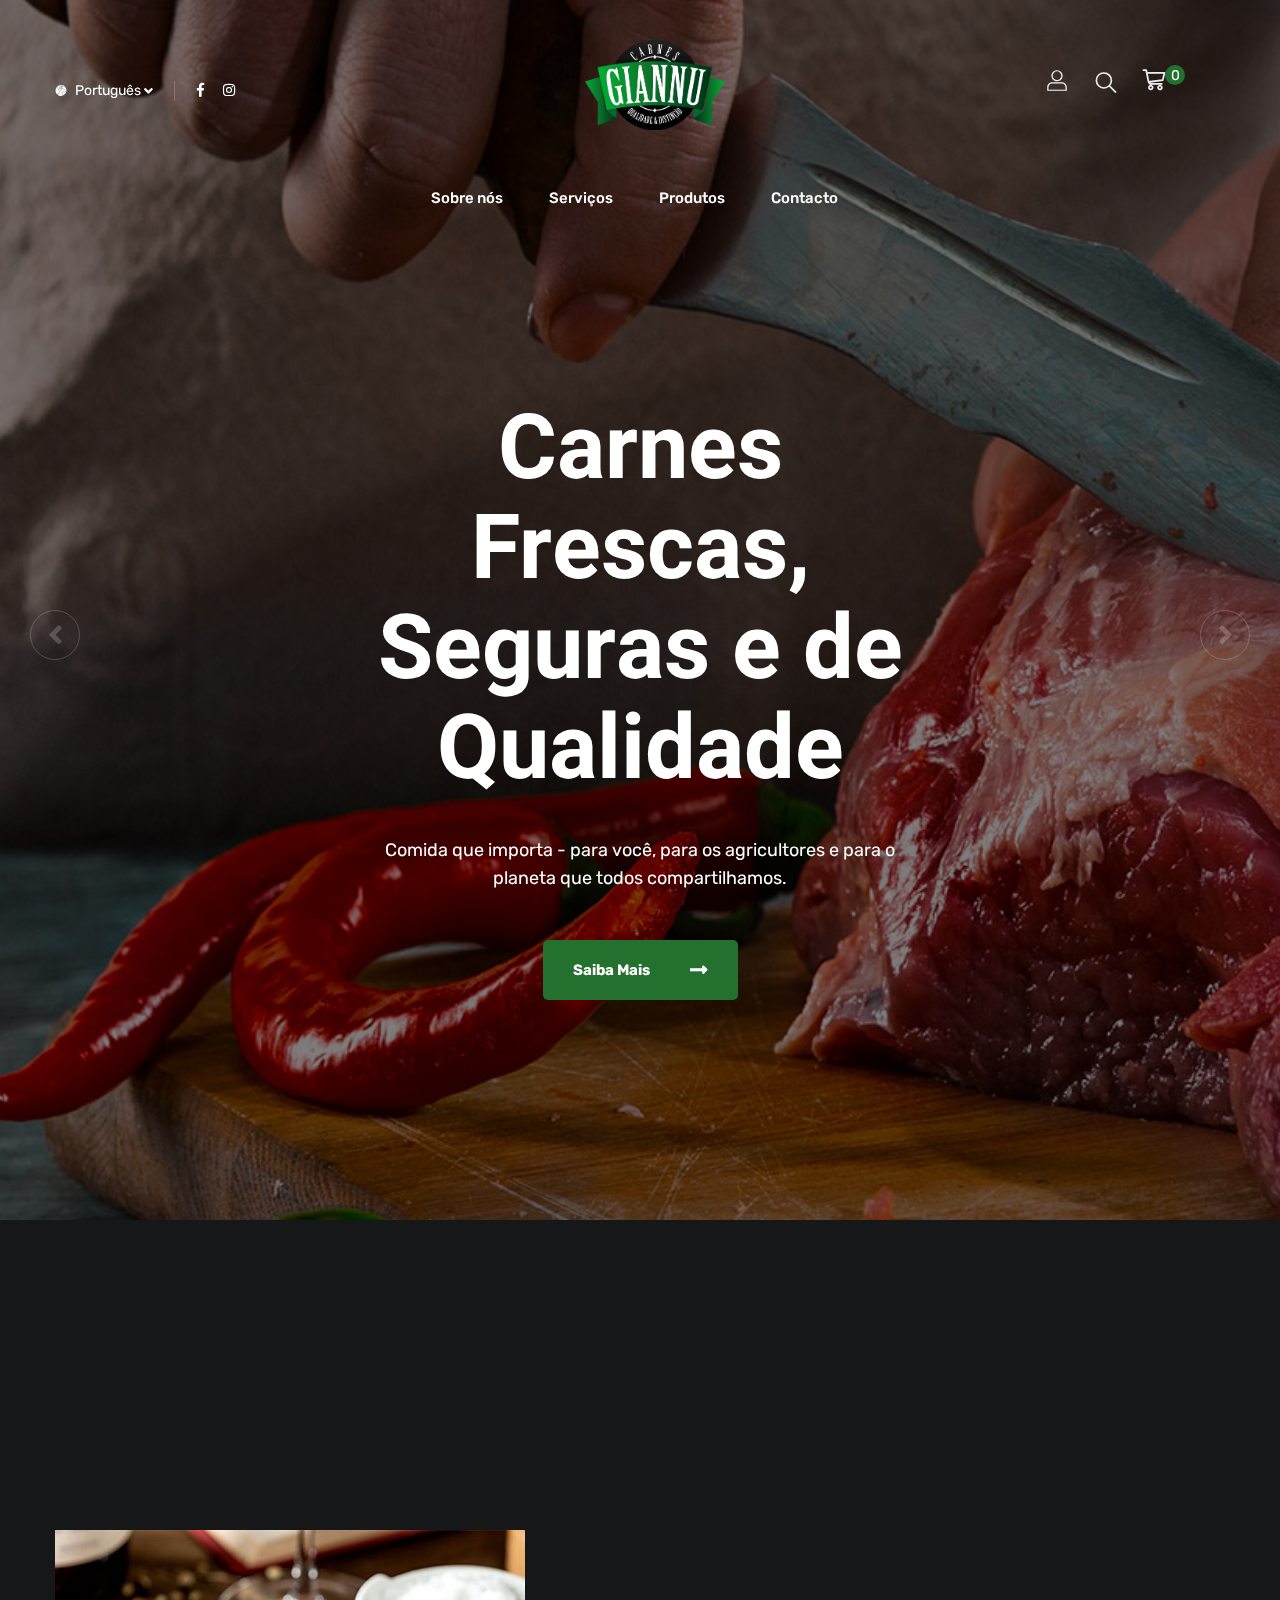
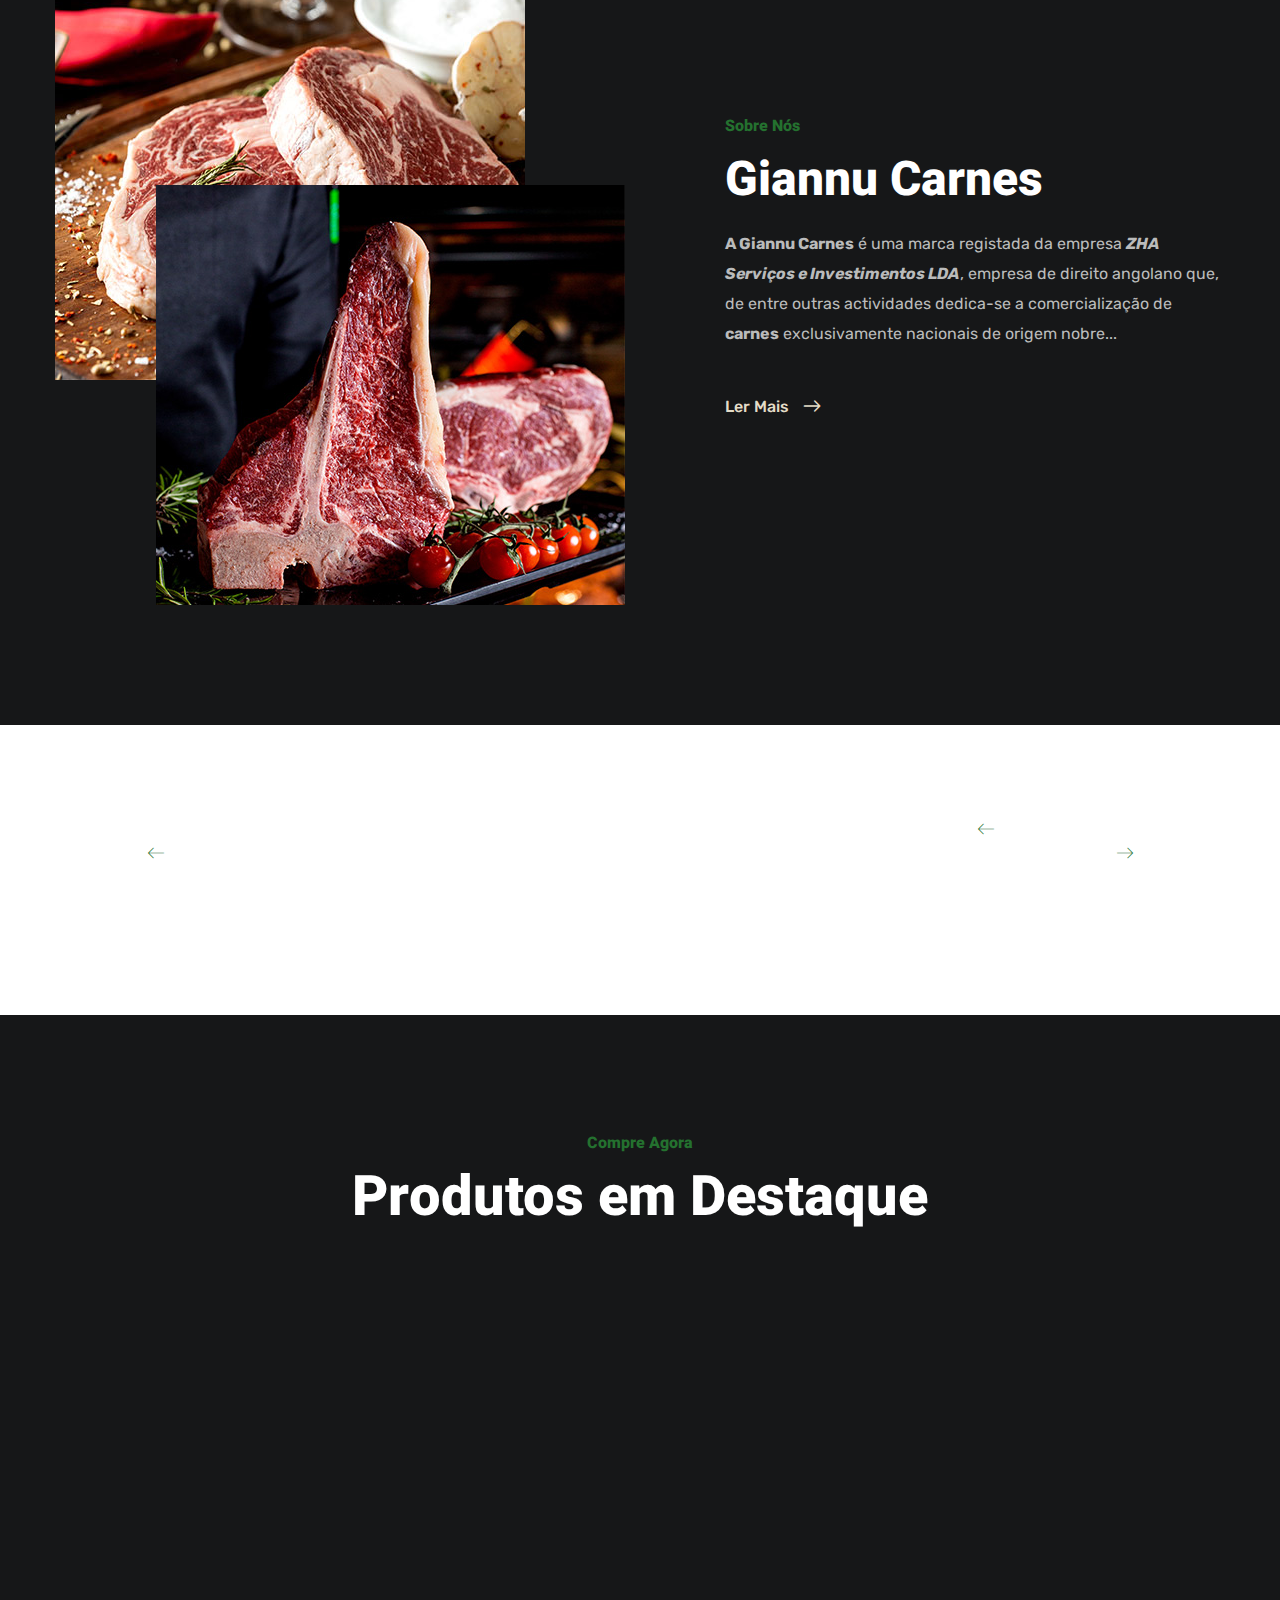
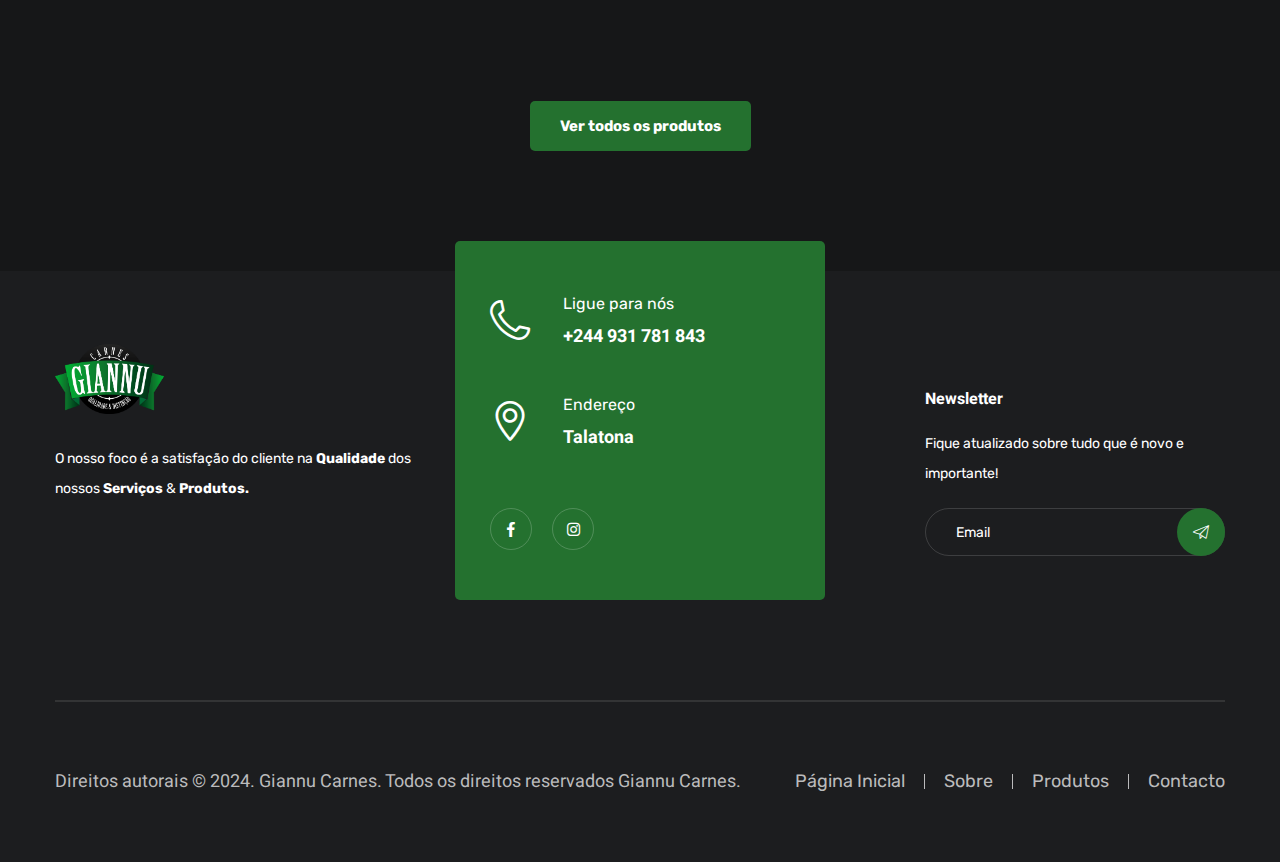
==== index.html @ e74388a2 "update" ====
<!DOCTYPE html>
<html lang="en">
  <head>
    <meta charset="utf-8" />
    <meta http-equiv="X-UA-Compatible" content="IE=edge" />
    <meta
      name="viewport"
      content="width=device-width, initial-scale=1.0, maximum-scale=1.0, user-scalable=0"
    />

    <title>Giannu Carnes - Melhor Carne de Angola</title>

    <!-- Fav Icon -->
    <link rel="icon" href="assets/images/favicon.ico" type="image/x-icon" />

    <!-- Google Fonts -->
    <link
      href="https://fonts.googleapis.com/css2?family=Heebo:wght@100;300;400;500;700;800;900&display=swap"
      rel="stylesheet"
    />
    <link
      href="https://fonts.googleapis.com/css2?family=Rubik:ital,wght@0,300;0,400;0,500;0,700;0,900;1,300;1,400;1,500;1,700;1,900&display=swap"
      rel="stylesheet"
    />

    <!-- Stylesheets -->
    <link href="assets/css/font-awesome-all.css" rel="stylesheet" />
    <link href="assets/css/flaticon.css" rel="stylesheet" />
    <link href="assets/css/owl.css" rel="stylesheet" />
    <link href="assets/css/bootstrap.css" rel="stylesheet" />
    <link href="assets/css/jquery.fancybox.min.css" rel="stylesheet" />
    <link href="assets/css/animate.css" rel="stylesheet" />
    <link href="assets/css/color.css" rel="stylesheet" />
    <link href="assets/css/style.css" rel="stylesheet" />
    <link href="assets/css/responsive.css" rel="stylesheet" />
    <script defer src="assets/js/alpine.cdn.min.js"></script>

  </head>

  <!-- page wrapper -->
  <body
  x-data="{
    categorias:$store.categorias,
    produtos:$store.produtos,
    cart:$store.cart,
    total:$store.total,
    getTotal(){
      this.total = this.cart.reduce((acc,item)=>acc + (item.preco * item.qty),0 )
      console.log(this,total)
    },
    deactivate(index){
      this.categorias.forEach(categoria => {
        categoria.active = false;
      })        
      this.categorias[index].active = true

    },
    filterProductsByCategory(category) {
      this.produtos = Alpine.store('produtos').filter(product => product.categoria === category);
    }

  }"
  
  >
    <div class="boxed_wrapper ltr">
      <!-- preloader -->
      <div class="preloader"></div>
      <!-- preloader -->

      <!-- sidebar cart item -->

      <div class="xs-sidebar-group info-group info-sidebar">
        <div class="xs-overlay xs-bg-black"></div>
        <div class="xs-sidebar-widget">
          <div class="sidebar-widget-container">
            <div class="widget-heading">
              <a href="#" class="close-side-widget">X</a>
            </div>
            <div class="sidebar-textwidget">
              <div class="sidebar-info-contents">
                <div class="content-inner">
                  <div class="logo text-center">
                    <a href="index.html"
                      ><img
                        src="assets/images/giannulogo.png"
                        style="height: 160px; width: auto"
                        alt=""
                    /></a>
                  </div>
                  <div class="content-box">
                    <h3 style="color: white; margin-bottom: 20px">
                      Carrinho <i class="flaticon-shopping-cart-1"></i>
                    </h3>
                    <div class="margin-top:10px">
                      <template
                        x-for="(item,index) in cart"
                        :key="item.id"
                        style="margin-top: 50px"
                      >
                        <li style="color: white">
                          <span
                            style="margin-right: 5px"
                            x-text="item.corte+' ('+item.categoria+')'"
                          ></span>
                          |
                          <span
                            style="margin-right: 3px"
                            x-text="item.preco.toFixed(2)+' '"
                          ></span
                          >kz
                          <strong> <span x-text="'/'+item.qty"></span></strong>
                          <button
                            x-on:click="cart[index].qty++; updateCart(cart); getTotal();"
                            class="btn btn-sm btn-success"
                            style="font-size: 0.675rem; line-height: 1.3"
                          >
                            <i class="fa fa-plus"></i>
                          </button>
                          <button
                            x-on:click="cart[index].qty--; if(cart[index].qty == 0 ) {
                              cart.splice(index,1);
                            }  updateCart(cart);
                            getTotal();"
                            class="btn btn-sm btn-warning"
                            style="font-size: 0.675rem; line-height: 1.3"
                          >
                            <i class="fa fa-minus"></i>
                          </button>

                          <br />
                          <br />
                        </li>
                      </template>
                      <div style="margin-top: 10px">
                        <span style="color: #fff"
                          ><strong
                            >Total:
                            <span
                              style="color: white"
                              x-text="' '+total.toFixed()+' Kz'"
                            ></span></strong
                        ></span>
                        <br />
                        -------------------------------------------
                      </div>
                      <div style="margin-top: 15px">
                        <a
                          target="_blank"
                          href="https://wa.me/+244931781843"
                          class="btn btn-success"
                          >Finalizar</a
                        >
                      </div>
                    </div>
                  </div>
                </div>
              </div>
            </div>
          </div>
        </div>
      </div>
      <!-- END sidebar widget item -->

      <!-- main header -->

      <header class="main-header style-two">
        <div class="header-top">
          <div class="auto-container clearfix">
            <div class="top-left pull-left clearfix">
              <div class="left-info pull-left clearfix">
                <div class="language">
                  <div class="lang-btn">
                    <span class="icon flaticon-location"></span>
                    <span class="txt">Português </span>
                    <span class="arrow fa fa-angle-down"></span>
                  </div>
                  <div class="lang-dropdown">
                    <ul>
                      <li><a href="#index.html">Ingles</a></li>
                    </ul>
                  </div>
                </div>
                <ul class="social-links clearfix">
                  <li>
                    <a href="#index-2.html"
                      ><i class="fab fa-facebook-f"></i
                    ></a>
                  </li>
                  <li>
                    <a href="#index-2.html"><i class="fab fa-instagram"></i></a>
                  </li>
                </ul>
              </div>
              <div class="logo-box">
                <figure class="logo">
                  <a href="index.html"
                    ><img
                      src="assets/images/giannulogo.png"
                      style="height: 90px; width: auto"
                      alt=""
                  /></a>
                </figure>
              </div>
            </div>
            <div class="top-right pull-right">
              <ul class="menu-right-content pull-left clearfix">
                <li class="user-box">
                  <a href="#index.html"
                    ><i class="flaticon-user-symbol-of-thin-outline"></i
                  ></a>
                </li>
                <li class="search-box-outer">
                  <div class="dropdown">
                    <button
                      class="search-box-btn"
                      type="button"
                      id="dropdownMenu3"
                      data-toggle="dropdown"
                      aria-haspopup="true"
                      aria-expanded="false"
                    >
                      <span class="flaticon-search"></span>
                    </button>
                    <ul
                      class="dropdown-menu pull-right search-panel"
                      aria-labelledby="dropdownMenu3"
                    >
                      <li class="panel-outer">
                        <div class="form-container">
                          <form method="post" action="blog.html">
                            <div class="form-group">
                              <input
                                type="search"
                                name="field-name"
                                value=""
                                placeholder="Pesquisar...."
                                required=""
                              />
                              <button type="submit" class="search-btn">
                                <span class="fas fa-search"></span>
                              </button>
                            </div>
                          </form>
                        </div>
                      </li>
                    </ul>
                  </div>
                </li>
                <li class="cart-box">
                  <a href="#shop-1.html" class="navSidebar-button"
                    ><i class="flaticon-shopping-cart-1"></i><span x-text="cart.length">0</span></a
                  >
                </li>
               
              </ul>
            </div>
          </div>
        </div>
        <div class="header-upper">
          <div class="auto-container">
            <div class="outer-box clearfix">
              <div class="menu-area">
                <!--Mobile Navigation Toggler-->
                <div class="mobile-nav-toggler">
                  <i class="icon-bar"></i>
                  <i class="icon-bar"></i>
                  <i class="icon-bar"></i>
                </div>
                <nav class="main-menu navbar-expand-md navbar-light">
                  <div
                    class="collapse navbar-collapse show clearfix"
                    id="navbarSupportedContent"
                  >
                    <ul class="navigation clearfix">
                      <li><a href="PT/aempresa.html">Sobre nós</a></li>
                      <li><a href="PT/osnossosservicos.html">Serviços</a></li>

                      <li><a href="PT/osnossosprodutos.html">Produtos</a></li>

                      <li><a href="PT/contacte-nos.html">Contacto</a></li>
                    </ul>
                  </div>
                </nav>
              </div>
            </div>
          </div>
        </div>

        <!--sticky Header-->
        <div class="sticky-header">
          <div class="auto-container">
            <div class="outer-box clearfix">
              <figure class="logo-box pull-left">
                <a href="#index.html"
                  ><img
                    src="assets/images/giannulogo.png"
                    style="height: 70px; width: auto"
                    alt=""
                /></a>
              </figure>
              <div class="menu-area pull-right">
                <nav class="main-menu clearfix">
                  <!--Mantenha Isso Vazio / O Menu Virá Através de JavaScript-->
                </nav>
              </div>
            </div>
          </div>
        </div>
      </header>
      <!-- main-header end -->

      <!-- Mobile Menu  -->
      <div class="mobile-menu">
        <div class="menu-backdrop"></div>
        <div class="close-btn"><i class="fas fa-times"></i></div>

        <nav class="menu-box">
          <div class="nav-logo">
            <a href="#index.html"
              ><img src="assets/images/logo-2.png" alt="" title=""
            /></a>
          </div>
          <div class="menu-outer">
            <!--Here Menu Will Come Automatically Via Javascript / Same Menu as in Header-->
          </div>
          <div class="contact-info">
            <h4>Contacto</h4>
            <ul>
              <li>Talaton Luanda, Angola</li>
              <li><a href="#tel:+8801682648101">+88 01682648101</a></li>
              <li><a href="#mailto:xxx">xxx</a></li>
            </ul>
          </div>
          <div class="social-links">
            <ul class="clearfix">
              <li>
                <a href="#index.html"><span class="fab fa-twitter"></span></a>
              </li>
              <li>
                <a href="#index.html"
                  ><span class="fab fa-facebook-square"></span
                ></a>
              </li>
              <li>
                <a href="#index.html"
                  ><span class="fab fa-pinterest-p"></span
                ></a>
              </li>
              <li>
                <a href="#index.html"><span class="fab fa-instagram"></span></a>
              </li>
              <li>
                <a href="#index.html"><span class="fab fa-youtube"></span></a>
              </li>
            </ul>
          </div>
        </nav>
      </div>
      <!-- End Mobile Menu -->

      <!-- main-slider -->
      <section class="main-slider style-two">
        <div class="main-slider-carousel owl-theme owl-carousel owl-dots-none">
          <div class="slide-item">
            <div
              class="image-layer"
              style="background-image: url(assets/images/banner/banner-4.jpg)"
            ></div>
            <div class="auto-container">
              <div class="content-box centred">
                <h1>Carnes Frescas, Seguras e de Qualidade</h1>
                <p>
                  Comida que importa - para você, para os agricultores e para o
                  planeta que todos compartilhamos.
                </p>
                <div class="btn-box">
                  <a href="#index.html" class="theme-btn"
                    >Saiba Mais<i class="fas fa-long-arrow-alt-right"></i
                  ></a>
                </div>
              </div>
            </div>
          </div>
          <div class="slide-item">
            <div
              class="image-layer"
              style="background-image: url(assets/images/banner/banner-5.jpg)"
            ></div>
            <div class="auto-container">
              <div class="content-box">
                <h1>Carnes Frescas, Seguras e de Qualidade</h1>
                <p>
                  Comida que importa - para você, para os agricultores e para o
                  planeta que todos compartilhamos.
                </p>
                <div class="btn-box">
                  <a href="#index.html" class="theme-btn"
                    >Saiba Mais<i class="fas fa-long-arrow-alt-right"></i
                  ></a>
                </div>
              </div>
            </div>
          </div>
          <div class="slide-item">
            <div
              class="image-layer"
              style="background-image: url(assets/images/banner/banner-6.jpg)"
            ></div>
            <div class="auto-container">
              <div class="content-box centred">
                <h1>Carnes Frescas, Seguras e de Qualidade</h1>
                <p>
                  Comida que importa - para você, para os agricultores e para o
                  planeta que todos compartilhamos.
                </p>
                <div class="btn-box">
                  <a href="#index.html" class="theme-btn"
                    >Saiba Mais<i class="fas fa-long-arrow-alt-right"></i
                  ></a>
                </div>
              </div>
            </div>
          </div>
        </div>
      </section>

      <!-- main-slider end -->

      <!-- feature-section -->
      <section class="feature-section bg-color-3">
        <div class="auto-container">
          <div
            class="inner-container clearfix wow slideInLeft animated animated"
            data-wow-delay="00ms"
            data-wow-duration="1500ms"
          >
            <div class="single-item">
              <div class="inner-box">
                <div class="icon-box"><img src="assets/images/categorias/bovino.png" style="height:120px"></div>
                <h3>Bovinos</h3>
                <p> Suculenta, de boi ou vaca, preparada com perfeição.</p>
              </div>
            </div>
            <div class="single-item">
              <div class="inner-box">
                <div class="icon-box"><img src="assets/images/categorias/suinos.png" style="height:100px"></div>
                <h3>Suínos</h3>
                <p>Saborosa, versátil e rica em nutrientes essenciais.</p>
              </div>
            </div>
            <div class="single-item">
              <div class="inner-box">
                <div class="icon-box"><img src="assets/images/categorias/aves.png" style="height:77px"></div>
                <h3>Aves</h3>
                <p>Tenra, suculenta e cheia de sabor.</p>
              </div>
            </div>
          </div>
        </div>
      </section>
      <!-- feature-section end -->

      <!-- about-style-two -->
      <section class="about-style-two alternate-2 bg-color-3">
        <div class="auto-container">
          <div class="row align-items-center clearfix">
            <div class="col-lg-6 col-md-12 col-sm-12 image-column">
              <div id="image_block_1">
                <div class="image-box">
                  <figure class="image image-1">
                    <img src="assets/images/resource/about-2.jpg" alt="" />
                  </figure>
                  <figure class="image image-2">
                    <img src="assets/images/resource/about-3.jpg" alt="" />
                  </figure>
                 
                </div>
              </div>
            </div>
            <div class="col-lg-6 col-md-12 col-sm-12 content-column">
              <div id="content_block_2">
                <div class="content-box light">
                  <div class="sec-title light style-two">
                    <span>Sobre Nós</span>
                    <h2>Giannu Carnes</h2>
                  </div>
                  <div class="text">
                    <p>
                      <strong>A Giannu Carnes</strong> é uma marca registada da
                      empresa
                      <span style="font-weight: bold; font-style: italic">
                        ZHA Serviços e Investimentos LDA</span
                      >, empresa de direito angolano que, de entre outras
                      actividades dedica-se a comercialização de
                      <span style="font-weight: bold"> carnes</span>
                      exclusivamente nacionais de origem nobre...
                    </p>
                  </div>

                  <div class="link-box">
                    <a href="PT/aempresa.html"
                      >Ler Mais<i class="flaticon-right"></i
                    ></a>
                  </div>
                </div>
              </div>
            </div>
          </div>
        </div>
      </section>

      <!-- about-style-two end -->
      <section class="portfolio-section sec-pad">
        <div class="auto-container">
            <div class="single-item-carousel owl-carousel owl-theme owl-dots-none owl-loaded owl-drag">
                
                
                
            <div class="owl-stage-outer"><div class="owl-stage" style="transform: translate3d(-860px, 0px, 0px); transition: all 0.5s ease 0s; width: 3010px;"><div class="owl-item cloned" style="width: 400px; margin-right: 30px;"><div class="portfolio-block-one">
                    <div class="inner-box">
                        <figure class="image-box"><img src="assets/images/produtos/foods/6.jpeg" alt=""></figure>
                        
                    </div>
                </div></div><div class="owl-item cloned" style="width: 400px; margin-right: 30px;"><div class="portfolio-block-one">
                    <div class="inner-box">
                        <figure class="image-box"><img src="assets/images/produtos/foods/3.jpeg" alt=""></figure>
                      
                    </div>
                </div></div><div class="owl-item active" style="width: 400px; margin-right: 30px;"><div class="portfolio-block-one">
                    <div class="inner-box">
                        <figure class="image-box"><img src="assets/images/produtos/foods/1.jpeg" alt=""></figure>
                        
                    </div>
                </div></div><div class="owl-item" style="width: 400px; margin-right: 30px;"><div class="portfolio-block-one">
                    <div class="inner-box">
                        <figure class="image-box"><img src="assets/images/produtos/foods/7.jpeg" alt=""></figure>
                        
                    </div>
                </div></div><div class="owl-item" style="width: 400px; margin-right: 30px;"><div class="portfolio-block-one">
                    <div class="inner-box">
                        <figure class="image-box"><img src="assets/images/produtos/foods/5.jpeg" alt=""></figure>
                        
                    </div>
                </div></div><div class="owl-item cloned" style="width: 400px; margin-right: 30px;"><div class="portfolio-block-one">
                    <div class="inner-box">
                        <figure class="image-box"><img src="assets/images/produtos/foods/1.jpeg" alt=""></figure>
                        
                    </div>
                </div></div><div class="owl-item cloned" style="width: 400px; margin-right: 30px;"><div class="portfolio-block-one">
                    <div class="inner-box">
                        <figure class="image-box"><img src="assets/images/produtos/foods/8.jpeg" alt=""></figure>
                        
                    </div>
                </div></div></div></div><div class="owl-nav disabled"><div class="owl-prev"><span class="flaticon-left"></span></div><div class="owl-next"><span class="flaticon-right"></span></div></div><div class="owl-dots"><div class="owl-dot active"><span></span></div><div class="owl-dot"><span></span></div><div class="owl-dot"><span></span></div></div></div>
        </div>
    </section>
      <!-- service-style-two end -->

      <!-- shop-style-two -->
      <section class="shop-style-two bg-color-3">
        <div class="auto-container">
          <div class="sec-title light text-center">
            <span>Compre Agora</span>
            <h2>Produtos em Destaque</h2>
          </div>
          <div class="row clearfix">
            <div class="col-lg-3 col-md-6 col-sm-12 shop-block">
              <div
                class="shop-block-two wow fadeInUp animated animated"
                data-wow-delay="00ms"
                data-wow-duration="1500ms"
              >
                <div class="inner-box">
                  <figure class="image-box">
                    <img
                      src="assets/images/produtos/IMG-20240425-WA0024.jpg"
                      alt=""
                    />
                    <ul class="list clearfix">
                      <li>
                        <a href="#shop-1.html"><i class="flaticon-cart navSidebar-button"></i></a>
                      </li>
                      <li>
                        <a x-on:click="   const idExists =  cart.some(obj => obj.id === item.id);
                                if(idExists){return false}; item = produtos[79]; AddCart(item);  item.qty = '1'; cart.push(item);getTotal()"  href="#caixas">adicionar </a>
                      </li>
                    </ul>
                  </figure>
                  <div class="lower-content">
                    <div class="inner">
                      <h6>
                        <a href="#caixas">Caixa Serra da Leba</a>
                      </h6>
                      <span class="price">42.898,00 kz</span>
                    </div>
                  </div>
                </div>
              </div>
            </div>
            <div class="col-lg-3 col-md-6 col-sm-12 shop-block">
              <div
                class="shop-block-two wow fadeInUp animated animated"
                data-wow-delay="200ms"
                data-wow-duration="1500ms"
              >
                <div class="inner-box">
                  <figure class="image-box">
                    <img
                      src="assets/images/produtos/IMG-20240425-WA0026.jpg"
                      alt=""
                    />
                    <ul class="list clearfix">
                      <li>
                        <a href="#shop-1.html"><i class="flaticon-cart navSidebar-button"></i></a>
                      </li>
                      <li>
                        <a x-on:click="   const idExists =  cart.some(obj => obj.id === item.id);
                                if(idExists){return false};item=produtos[77]; AddCart(item); item.qty = '1'; cart.push(item);getTotal()"  href="#caixas">adicionar </a>
                      </li>
                    </ul>
                  </figure>
                  <div class="lower-content">
                    <div class="inner">
                      <h6><a href="#caixas">Caixa Kalandula</a></h6>
                      <span class="price">54.108,00 kz</span>
                    </div>
                  </div>
                </div>
              </div>
            </div>
            <div class="col-lg-3 col-md-6 col-sm-12 shop-block">
              <div
                class="shop-block-two wow fadeInUp animated animated"
                data-wow-delay="600ms"
                data-wow-duration="1500ms"
              >
                <div class="inner-box">
                  <figure class="image-box">
                    <img
                      src="assets/images/produtos/IMG-20240425-WA0028.jpg"
                      alt=""
                    />
                    <ul class="list clearfix">
                      <li>
                        <a href="#shop-1.html"><i class="flaticon-cart navSidebar-button"></i></a>
                      </li>
                      <li>
                        <a x-on:click="   const idExists =  cart.some(obj => obj.id === item.id);
                                if(idExists){return false}; item = produtos[76]; AddCart(item); item.qty = '1'; cart.push(item);getTotal()"  href="#caixas">adicionar </a>
                      </li>
                    </ul>
                  </figure>
                  <div class="lower-content">
                    <div class="inner">
                      <h6><a href="#caixas">Caixa Kwanza</a></h6>
                      <span class="price">70.408,00 kz</span>
                    </div>
                  </div>
                </div>
              </div>
            </div>
            <div class="col-lg-3 col-md-6 col-sm-12 shop-block">
              <div
                class="shop-block-two wow fadeInUp animated animated"
                data-wow-delay="400ms"
                data-wow-duration="1500ms"
              >
                <div class="inner-box">
                  <figure class="image-box">
                    <img
                      src="assets/images/produtos/IMG-20240425-WA0027.jpg"
                      alt=""
                    />
                    <ul class="list clearfix">
                      <li>
                        <a href="#shop-1.html"><i class="flaticon-cart navSidebar-button"></i></a>
                      </li>
                      <li>
                        <a x-on:click="   const idExists =  cart.some(obj => obj.id === item.id);
                                if(idExists){return false};item = produtos[75]; AddCart(item); item.qty = '1'; cart.push(item);getTotal()" href="#caixas">adicionar </a>
                      </li>
                    </ul>
                  </figure>
                  <div class="lower-content">
                    <div class="inner">
                      <h6>
                        <a  href="#caixas">Caixa Gulungo</a>
                      </h6>
                      <span class="price">97.798,00 kz</span>
                    </div>
                  </div>
                </div>
              </div>
            </div>
          </div>
          <div class="more-btn centred">
            <a href="PT/osnossosprodutos.html" class="theme-btn"
              >Ver todos os produtos</a
            >
          </div>
        </div>
      </section>

      <!-- shop-style-two end -->

      <!-- main-footer -->
      <footer class="main-footer mr-0">
        <div class="auto-container">
          <div class="footer-top">
            <div class="widget-section">
              <div class="row clearfix">
                <div class="col-lg-4 col-md-6 col-sm-12 footer-column">
                  <div class="footer-widget logo-widget">
                    <figure class="footer-logo">
                      <a href="#index.html"
                        ><img
                          src="assets/images/giannulogo.png"
                          style="height: 70px; width: auto"
                          alt=""
                      /></a>
                    </figure>
                    <div class="text">
                      <p>
                        O nosso foco é a satisfação do cliente na
                        <strong>Qualidade</strong> dos nossos
                        <strong>Serviços</strong> & <strong>Produtos.</strong>
                      </p>
                    </div>
                  </div>
                </div>
                <div class="col-lg-4 col-md-6 col-sm-12 footer-column">
                  <div class="footer-widget contact-widget">
                    <ul class="info clearfix">
                      <li>
                        <i class="flaticon-phone"></i>
                        <p>Ligue para nós</p>
                        <h5>
                          <a href="#tel:+244931781843">+244 931 781 843</a>
                        </h5>
                      </li>
                      <li>
                        <i class="flaticon-maps-and-flags"></i>
                        <p>Endereço</p>
                        <h5>Talatona</h5>
                      </li>
                    </ul>
                    <ul class="social-links clearfix">
                      <li>
                        <a href="#index.html"
                          ><i class="fab fa-facebook-f"></i
                        ></a>
                      </li>
                      <li>
                        <a href="#index.html"
                          ><i class="fab fa-instagram"></i
                        ></a>
                      </li>
                    </ul>
                  </div>
                </div>
                <div class="col-lg-4 col-md-6 col-sm-12 footer-column">
                  <div class="footer-widget newsletter-widget">
                    <div class="widget-title">
                      <h6>Newsletter</h6>
                    </div>
                    <div class="widget-content">
                      <p>
                        Fique atualizado sobre tudo que é novo e importante!
                      </p>
                      <form
                        action="contact.html"
                        method="post"
                        class="newsletter-form"
                      >
                        <div class="form-group">
                          <input
                            type="email"
                            name="email"
                            placeholder="Email"
                            required=""
                          />
                          <button type="submit">
                            <i class="flaticon-paper-plane-1"></i>
                          </button>
                        </div>
                      </form>
                    </div>
                  </div>
                </div>
              </div>
            </div>
          </div>
          <div class="footer-bottom clearfix">
            <div class="copyright pull-left">
              <h5>
                Direitos autorais &copy; 2024. Giannu Carnes. Todos os direitos
                reservados
                <a href="#" target="_blank">Giannu Carnes</a>.
              </h5>
            </div>
            <ul class="footer-nav pull-right clearfix">
              <li><a href="index.html">Página Inicial</a></li>
              <li><a href="PT/aempresa.html">Sobre</a></li>
              <li><a href="PT/osnossosprodutos.html">Produtos</a></li>
              <li><a href="PT/contacte-nos.html">Contacto</a></li>
            </ul>
          </div>
        </div>
      </footer>
      <!-- main-footer end -->

      <!--Scroll to top-->
      <button class="scroll-top scroll-to-target" data-target="html">
        <span class="fa fa-arrow-up"></span>
      </button>
      <button x-show="total > 0" class="scroll-top  navSidebar-button" style="margin-right: 60px;" data-target="html">
        <i class="flaticon-shopping-cart-1"></i></button>
        <button x-show="total > 0" class="scroll-top  navSidebar-button" style="margin-right: 60px;" data-target="html">
          <i class="flaticon-shopping-cart-1"></i></button>
    </div>

    <!-- jequery plugins -->
    <script src="assets/js/jquery.js"></script>
    <script src="assets/js/popper.min.js"></script>
    <script src="assets/js/bootstrap.min.js"></script>
    <script src="assets/js/owl.js"></script>
    <script src="assets/js/wow.js"></script>
    <script src="assets/js/validation.js"></script>
    <script src="assets/js/jquery.fancybox.js"></script>
    <script src="assets/js/appear.js"></script>
    <script src="assets/js/scrollbar.js"></script>
    <script src="assets/js/nav-tool.js"></script>

    <!-- main-js -->
    <script src="assets/js/script.js"></script>
    <script src="assets/js/mainscript.js"></script>
  </body>
  <!-- End of .page_wrapper -->
</html>
---- assets/css/flaticon.css ----
/*
  	Flaticon icon font: Flaticon
  	Creation date: 30/05/2020 13:59
  	*/

@font-face {
  font-family: "Flaticon";
  src: url("../fonts/Flaticon.eot");
  src: url("../fonts/Flaticon.eot?#iefix") format("embedded-opentype"),
       url("../fonts/Flaticon.woff2") format("woff2"),
       url("../fonts/Flaticon.woff") format("woff"),
       url("../fonts/Flaticon.ttf") format("truetype"),
       url("../fonts/Flaticon.svg#Flaticon") format("svg");
  font-weight: normal;
  font-style: normal;
}

@media screen and (-webkit-min-device-pixel-ratio:0) {
  @font-face {
    font-family: "Flaticon";
    src: url("../fonts/Flaticon.svg#Flaticon") format("svg");
  }
}

[class^="flaticon-"]:before, [class*=" flaticon-"]:before,
[class^="flaticon-"]:after, [class*=" flaticon-"]:after {   
  font-family: Flaticon;
  font-style: normal;
}

.flaticon-location-pin:before { content: "\f100"; }
.flaticon-envelope:before { content: "\f101"; }
.flaticon-dial:before { content: "\f102"; }
.flaticon-list:before { content: "\f103"; }
.flaticon-user-symbol-of-thin-outline:before { content: "\f104"; }
.flaticon-search:before { content: "\f105"; }
.flaticon-loupe:before { content: "\f106"; }
.flaticon-shopping-cart:before { content: "\f107"; }
.flaticon-shopping-cart-1:before { content: "\f108"; }
.flaticon-hang:before { content: "\f109"; }
.flaticon-butchery:before { content: "\f10a"; }
.flaticon-food-and-restaurant:before { content: "\f10b"; }
.flaticon-knife:before { content: "\f10c"; }
.flaticon-meat:before { content: "\f10d"; }
.flaticon-food-and-restaurant-1:before { content: "\f10e"; }
.flaticon-apron:before { content: "\f10f"; }
.flaticon-male-chef:before { content: "\f110"; }
.flaticon-fork:before { content: "\f111"; }
.flaticon-chicken-breast:before { content: "\f112"; }
.flaticon-chicken-wings:before { content: "\f113"; }
.flaticon-meat-1:before { content: "\f114"; }
.flaticon-knife-1:before { content: "\f115"; }
.flaticon-refrigerator:before { content: "\f116"; }
.flaticon-glove:before { content: "\f117"; }
.flaticon-refrigerator-1:before { content: "\f118"; }
.flaticon-food-and-restaurant-2:before { content: "\f119"; }
.flaticon-beef:before { content: "\f11a"; }
.flaticon-knife-2:before { content: "\f11b"; }
.flaticon-meat-2:before { content: "\f11c"; }
.flaticon-steak:before { content: "\f11d"; }
.flaticon-meat-3:before { content: "\f11e"; }
.flaticon-food-and-restaurant-3:before { content: "\f11f"; }
.flaticon-food-and-restaurant-4:before { content: "\f120"; }
.flaticon-miscellaneous:before { content: "\f121"; }
.flaticon-meat-4:before { content: "\f122"; }
.flaticon-meat-claw:before { content: "\f123"; }
.flaticon-meat-grinder:before { content: "\f124"; }
.flaticon-pig:before { content: "\f125"; }
.flaticon-mutton:before { content: "\f126"; }
.flaticon-minced-meat:before { content: "\f127"; }
.flaticon-mezzaluna:before { content: "\f128"; }
.flaticon-meatloaf:before { content: "\f129"; }
.flaticon-meatball:before { content: "\f12a"; }
.flaticon-meat-slicer:before { content: "\f12b"; }
.flaticon-meat-5:before { content: "\f12c"; }
.flaticon-meat-6:before { content: "\f12d"; }
.flaticon-salami:before { content: "\f12e"; }
.flaticon-salt:before { content: "\f12f"; }
.flaticon-sausages:before { content: "\f130"; }
.flaticon-scale:before { content: "\f131"; }
.flaticon-scissors:before { content: "\f132"; }
.flaticon-turkey:before { content: "\f133"; }
.flaticon-food-and-restaurant-5:before { content: "\f134"; }
.flaticon-food-and-restaurant-6:before { content: "\f135"; }
.flaticon-food-and-restaurant-7:before { content: "\f136"; }
.flaticon-food-and-restaurant-8:before { content: "\f137"; }
.flaticon-sink:before { content: "\f138"; }
.flaticon-food-and-restaurant-9:before { content: "\f139"; }
.flaticon-call-center-agent:before { content: "\f13a"; }
.flaticon-free-delivery:before { content: "\f13b"; }
.flaticon-return-of-investment:before { content: "\f13c"; }
.flaticon-winner:before { content: "\f13d"; }
.flaticon-right:before { content: "\f13e"; }
.flaticon-left:before { content: "\f13f"; }
.flaticon-left-1:before { content: "\f140"; }
.flaticon-right-1:before { content: "\f141"; }
.flaticon-quote:before { content: "\f142"; }
.flaticon-notes:before { content: "\f143"; }
.flaticon-flag:before { content: "\f144"; }
.flaticon-medal:before { content: "\f145"; }
.flaticon-speaker:before { content: "\f146"; }
.flaticon-phone:before { content: "\f147"; }
.flaticon-maps-and-flags:before { content: "\f148"; }
.flaticon-paper-plane:before { content: "\f149"; }
.flaticon-paper-plane-1:before { content: "\f14a"; }
.flaticon-location:before { content: "\f14b"; }
.flaticon-long-right-arrow:before { content: "\f14c"; }
.flaticon-cart:before { content: "\f14d"; }
.flaticon-telephone:before { content: "\f14e"; }
.flaticon-mail:before { content: "\f14f"; }
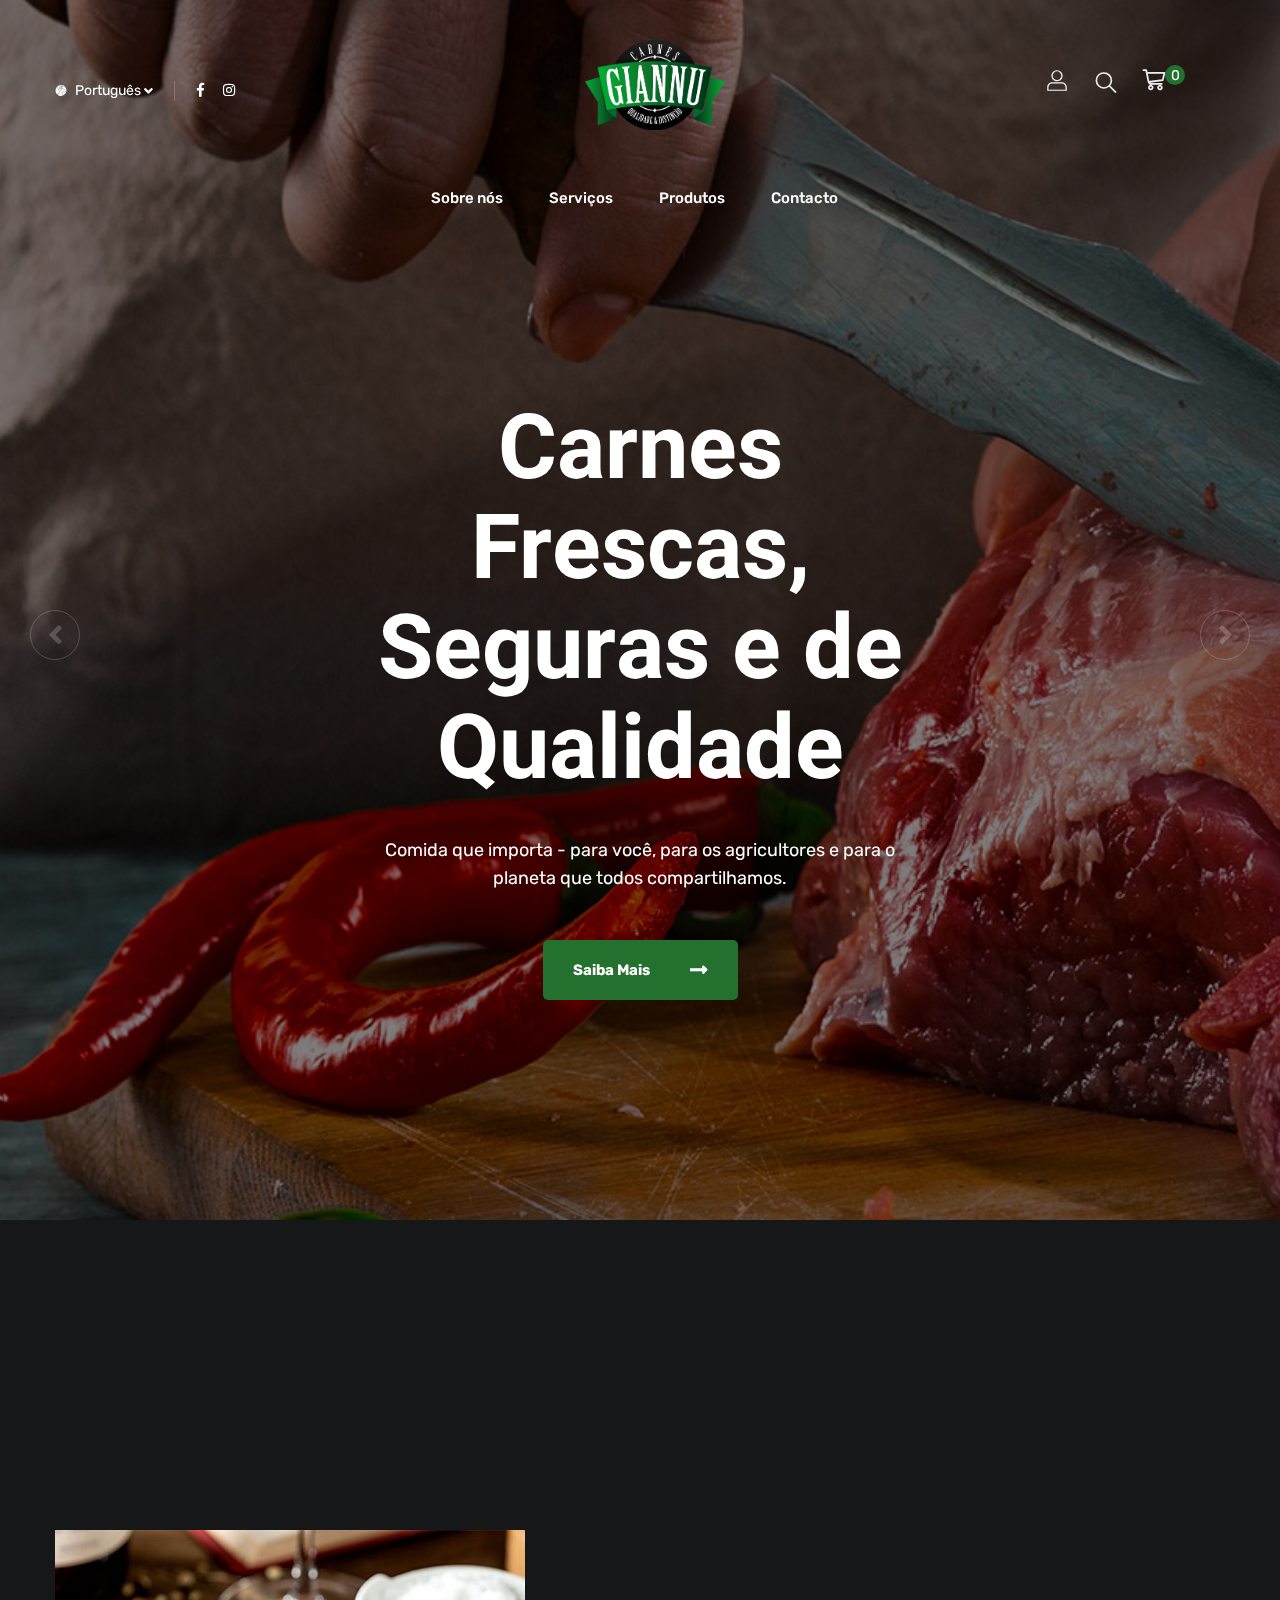
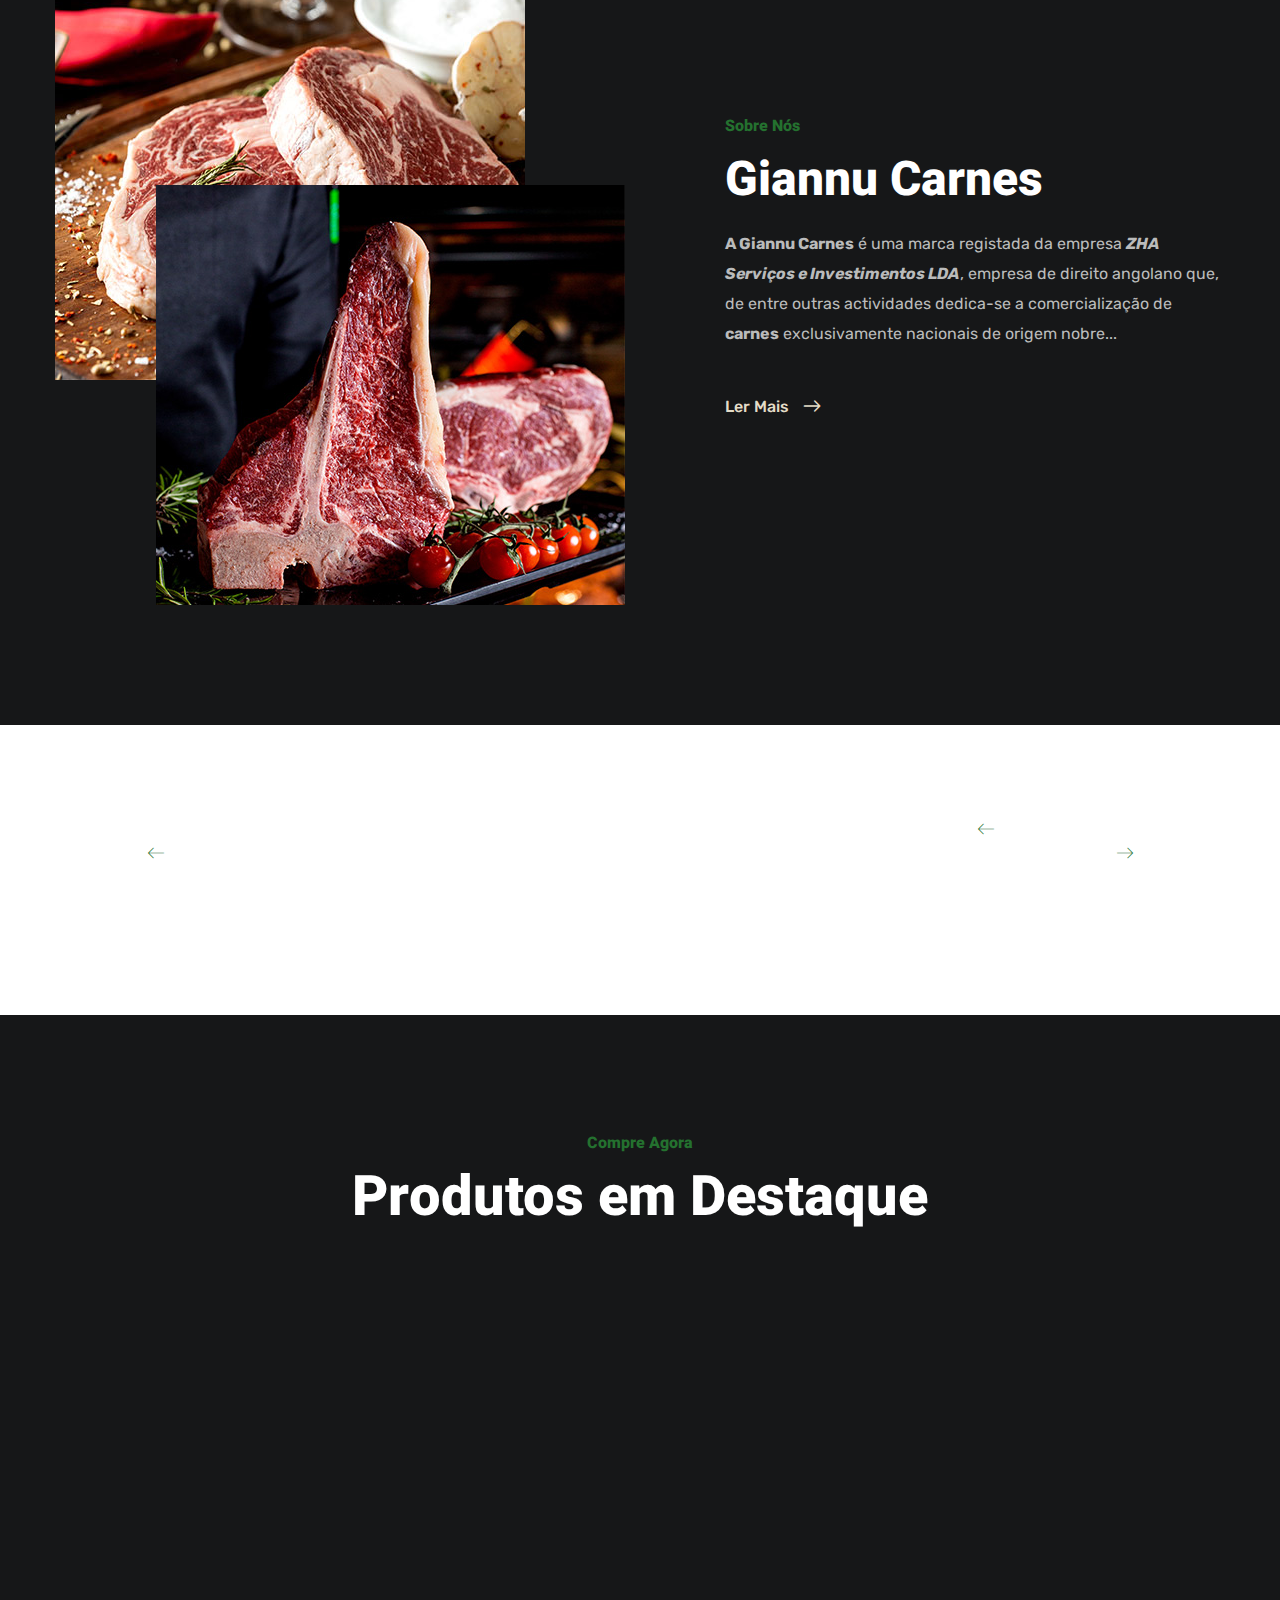
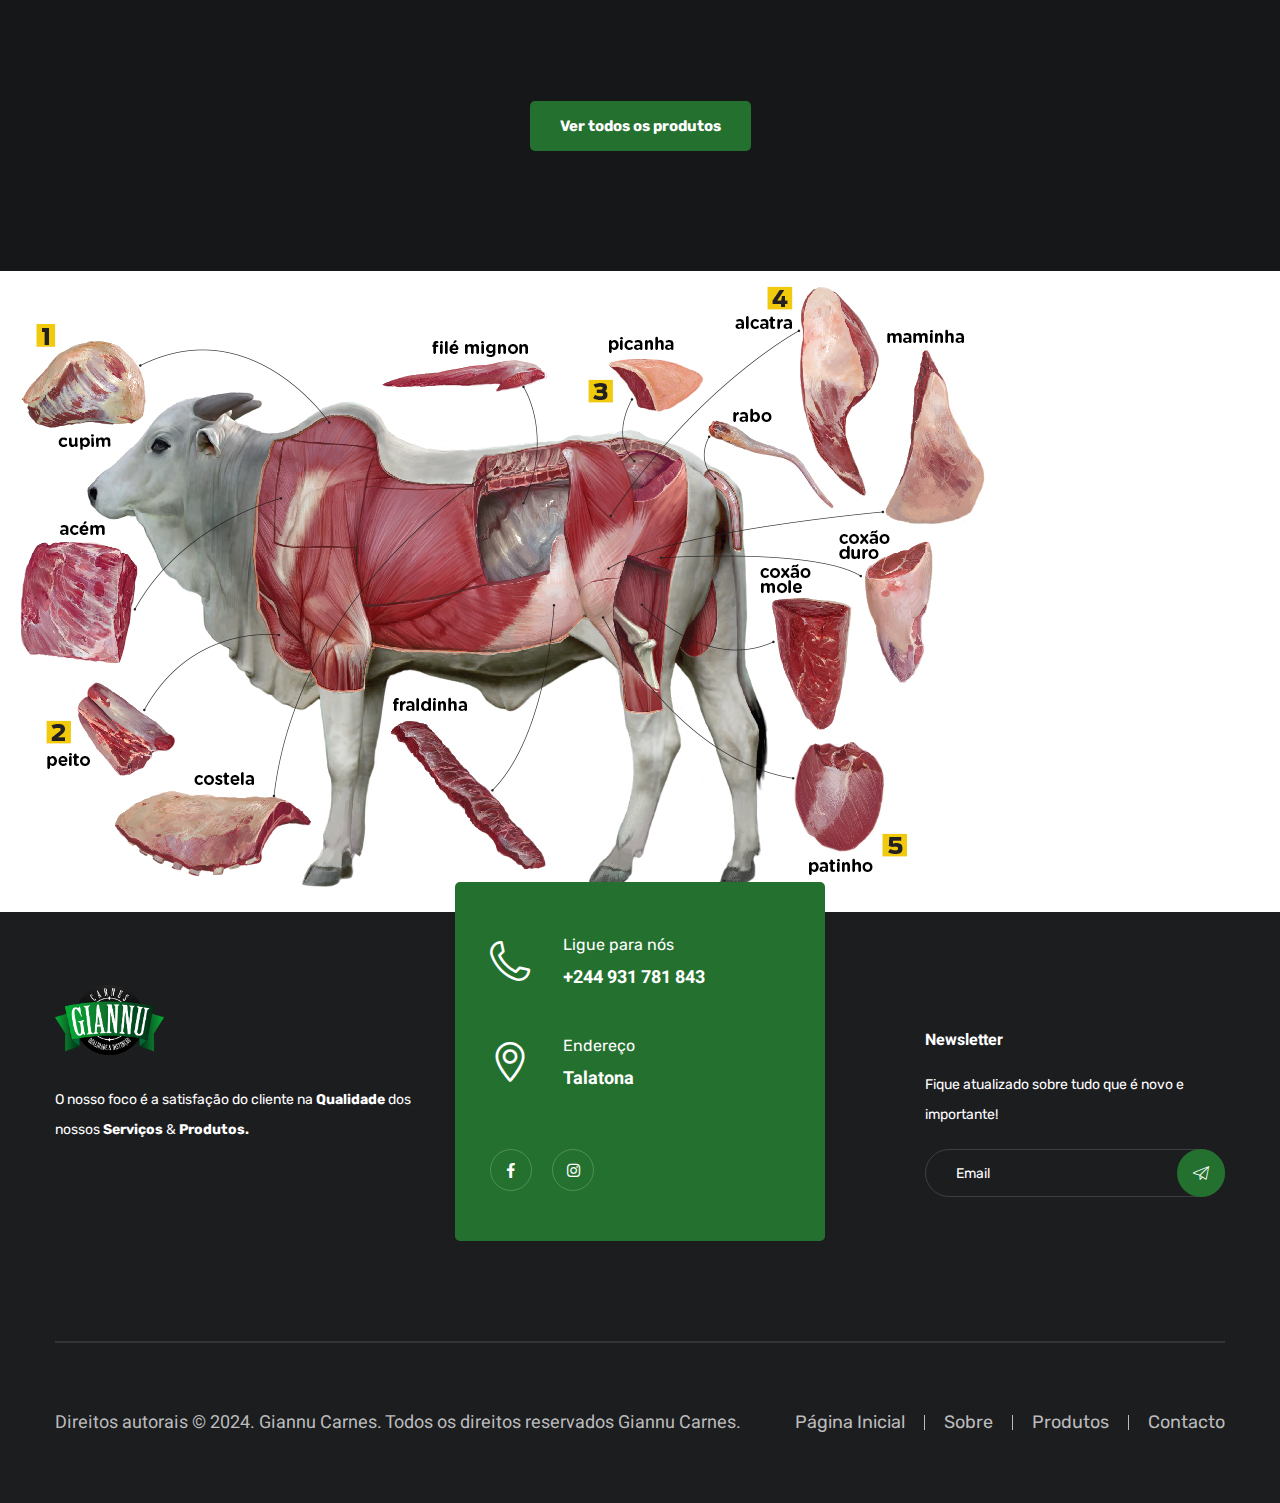
==== commit 4709caee: "update" ====
--- a/index.html
+++ b/index.html
@@ -700,6 +700,10 @@
           </div>
         </div>
       </section>
+      
+      <section>
+        <img src="assets/images/cortes-de-carne-do-boi-infografico.jpg">
+      </section>
 
       <!-- shop-style-two end -->
 
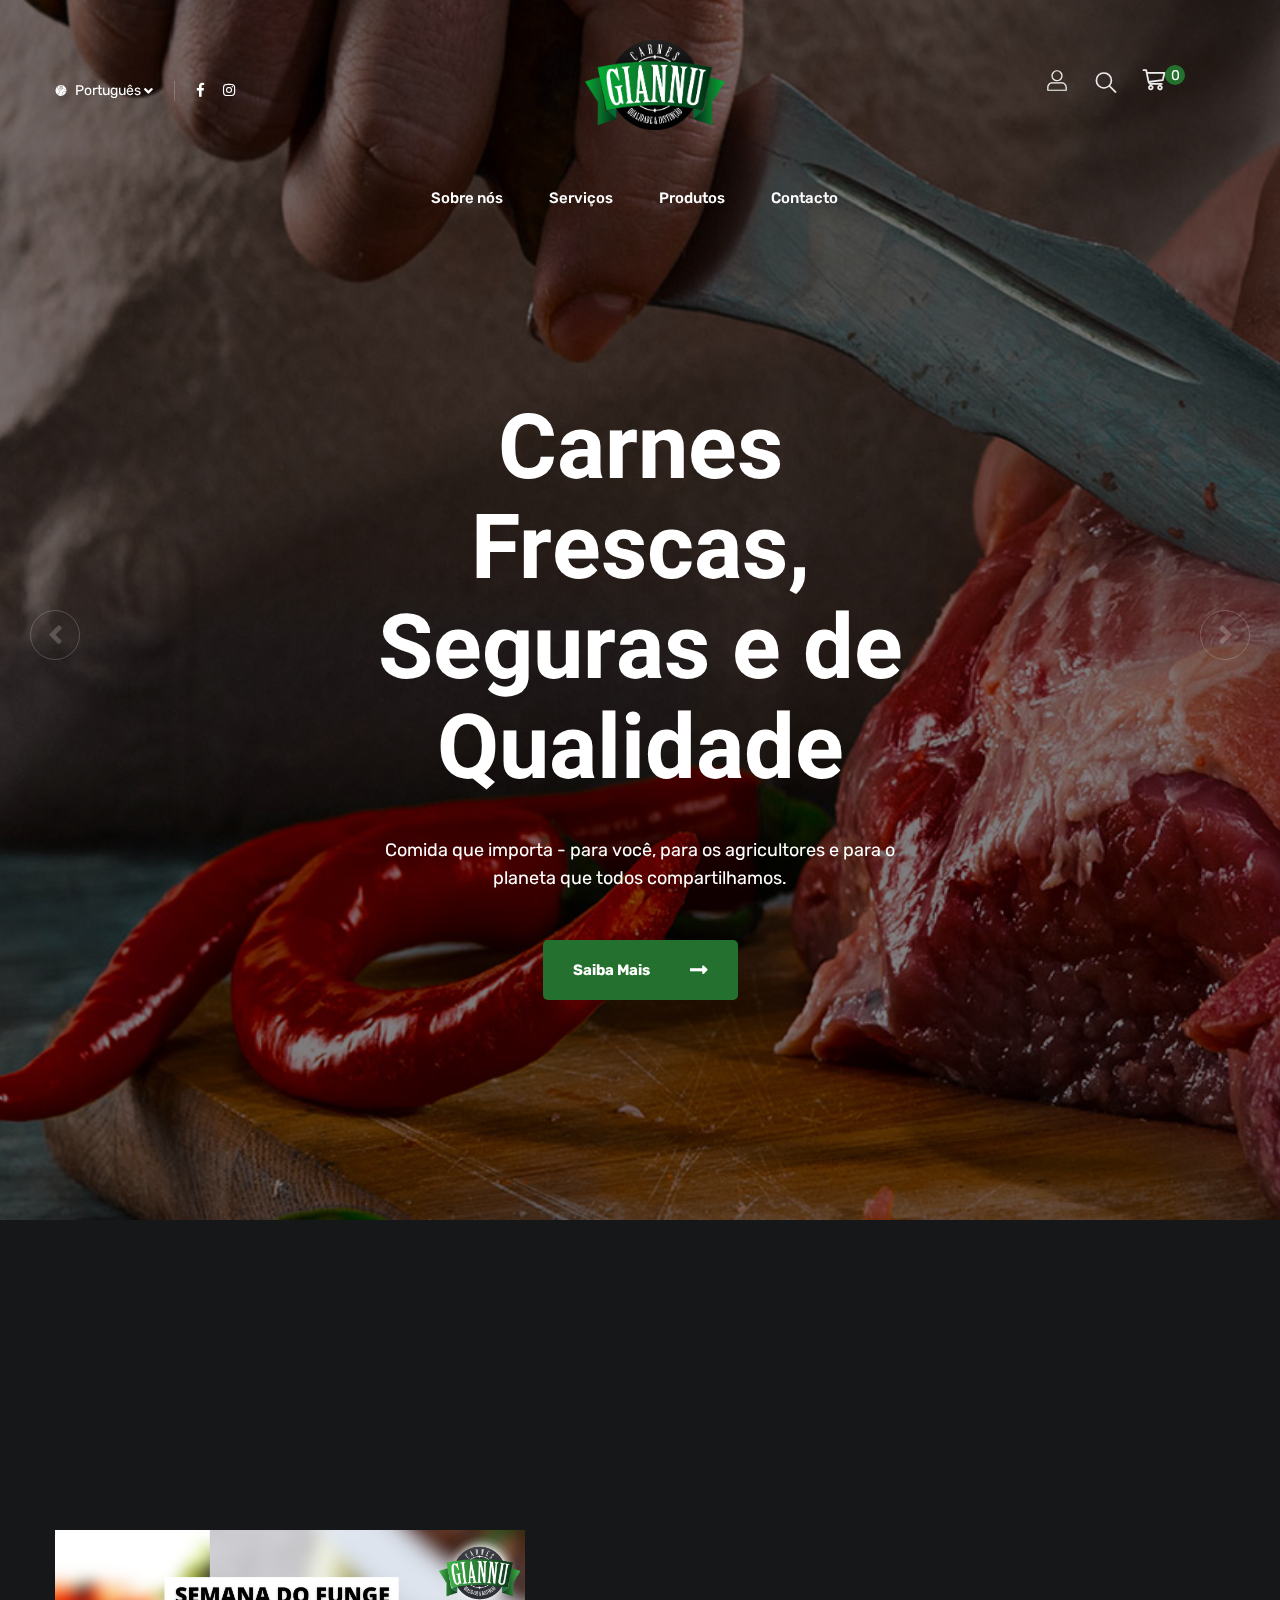
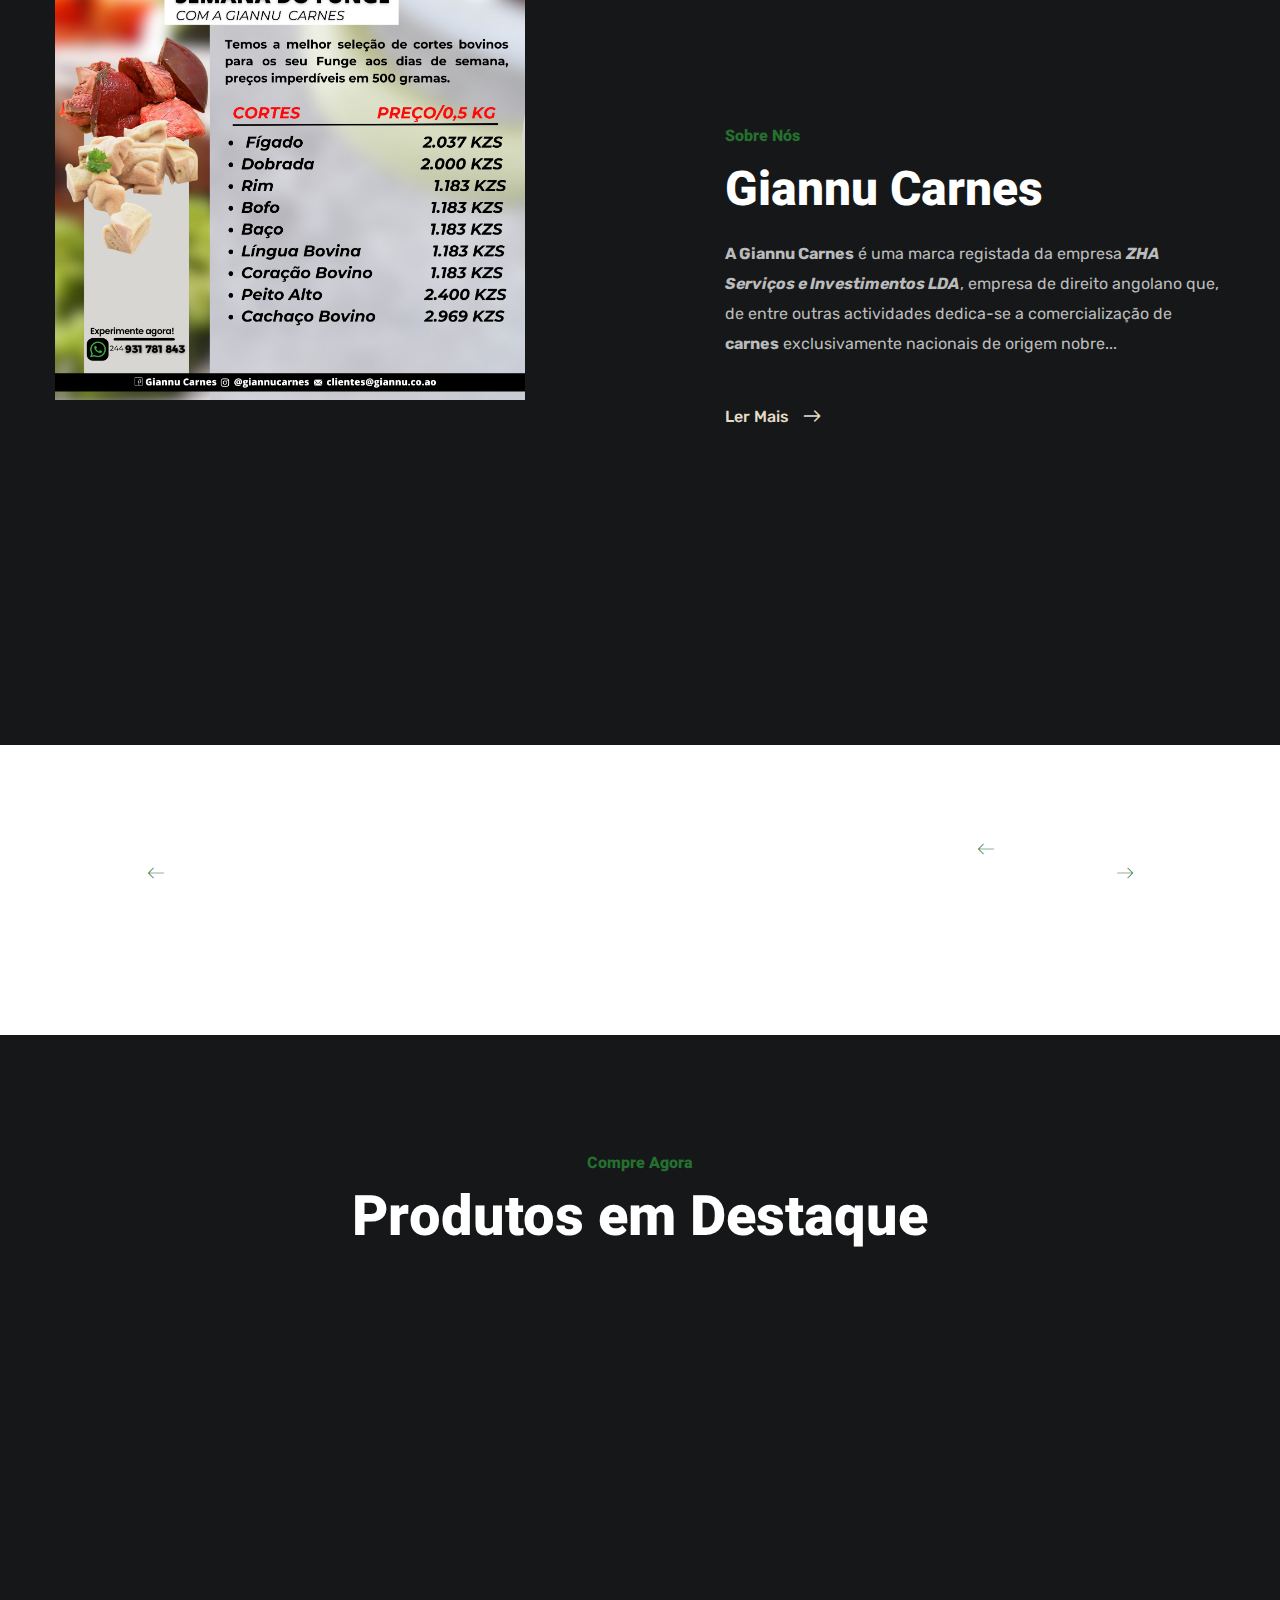
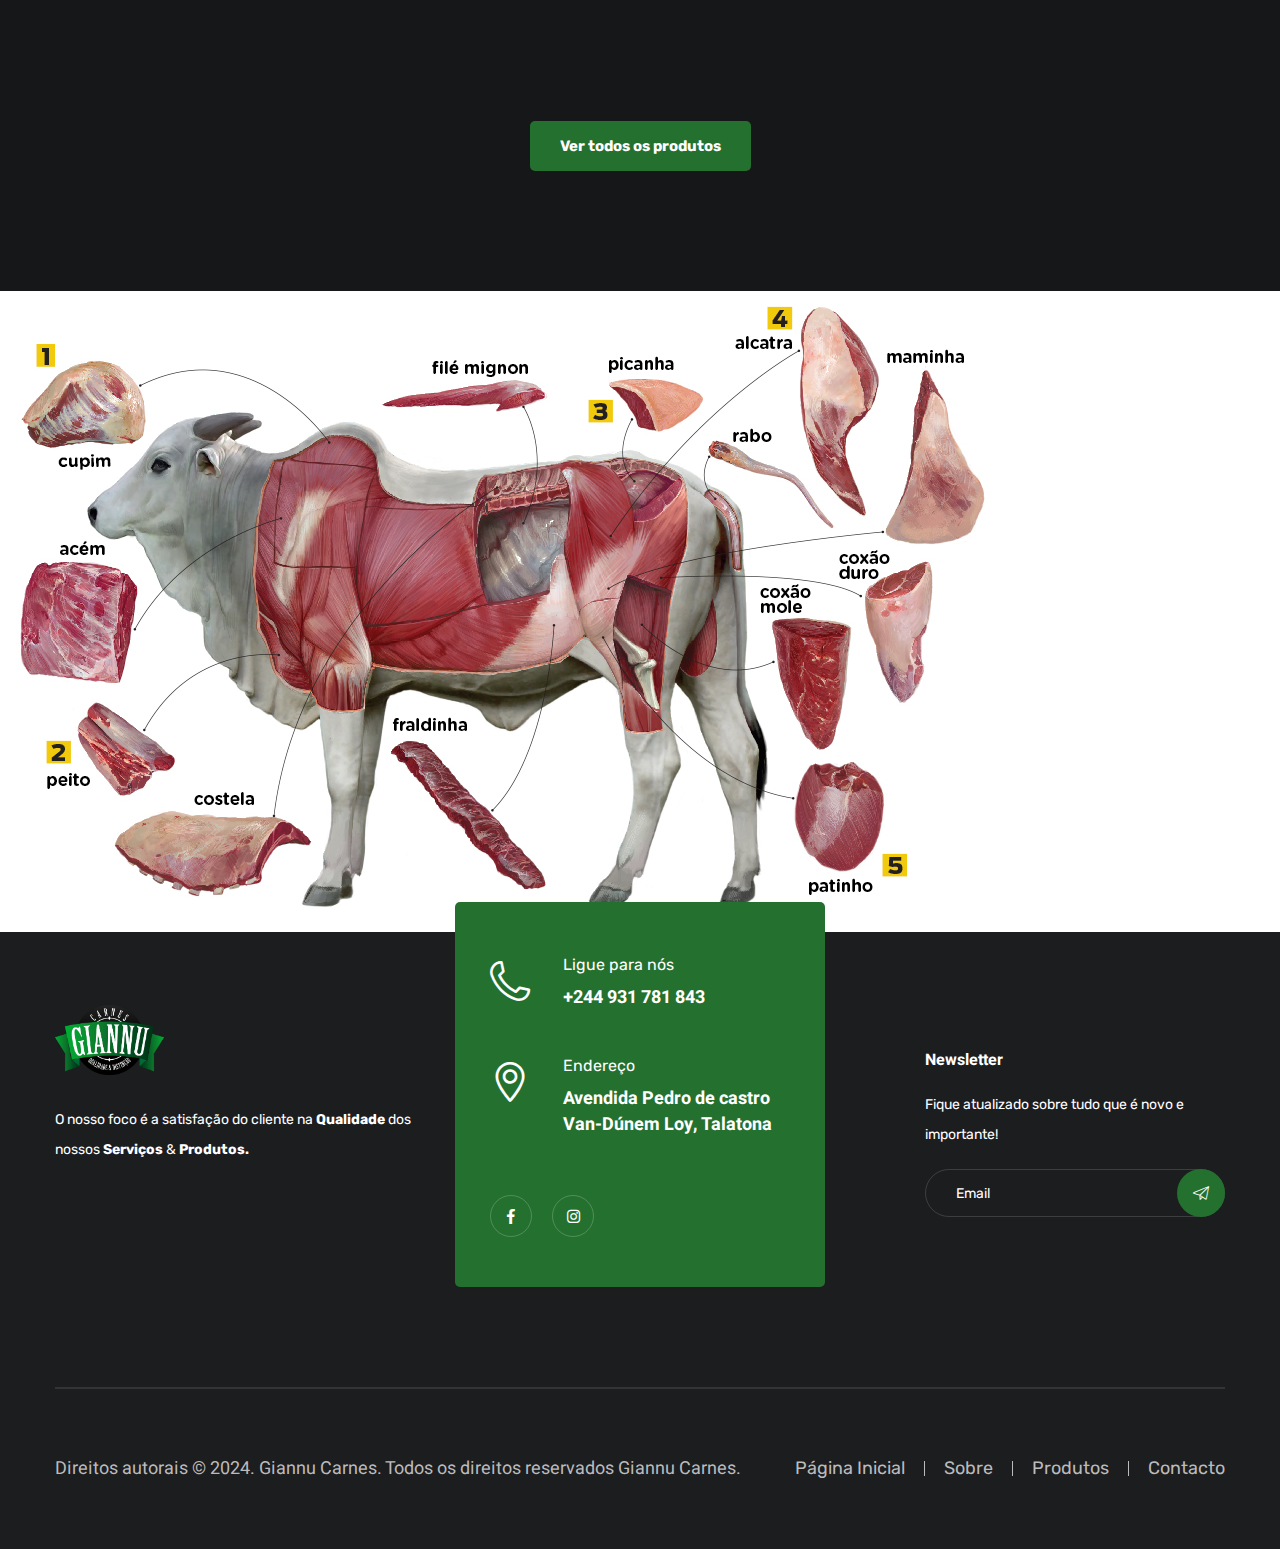
==== commit cd810cc0: "update" ====
--- a/index.html
+++ b/index.html
@@ -323,12 +323,12 @@
           <div class="menu-outer">
             <!--Here Menu Will Come Automatically Via Javascript / Same Menu as in Header-->
           </div>
-          <div class="contact-info">
-            <h4>Contacto</h4>
+            <div class="contact-info">
+            <h4>Contact Info</h4>
             <ul>
-              <li>Talaton Luanda, Angola</li>
-              <li><a href="#tel:+8801682648101">+88 01682648101</a></li>
-              <li><a href="#mailto:xxx">xxx</a></li>
+              <li>Avendida Pedro de castro Van-Dúnem Loy, Talatona</li>
+              <li><a href="tel:+244931 781843">+244  931 781 843/ 933 410 964</a></li>
+              <li><a href="mailto:Giannu.lda@gmail.com">Giannu.lda@gmail.com</a></li>
             </ul>
           </div>
           <div class="social-links">
@@ -468,11 +468,11 @@
               <div id="image_block_1">
                 <div class="image-box">
                   <figure class="image image-1">
-                    <img src="assets/images/resource/about-2.jpg" alt="" />
+                    <img src="assets/images/campanhas/semanabif.jpg" alt="" />
                   </figure>
-                  <figure class="image image-2">
+                <!--  <figure class="image image-2">
                     <img src="assets/images/resource/about-3.jpg" alt="" />
-                  </figure>
+                  </figure> -->
                  
                 </div>
               </div>
@@ -745,7 +745,7 @@
                       <li>
                         <i class="flaticon-maps-and-flags"></i>
                         <p>Endereço</p>
-                        <h5>Talatona</h5>
+                        <h5>Avendida Pedro de castro Van-Dúnem Loy, Talatona</h5>
                       </li>
                     </ul>
                     <ul class="social-links clearfix">
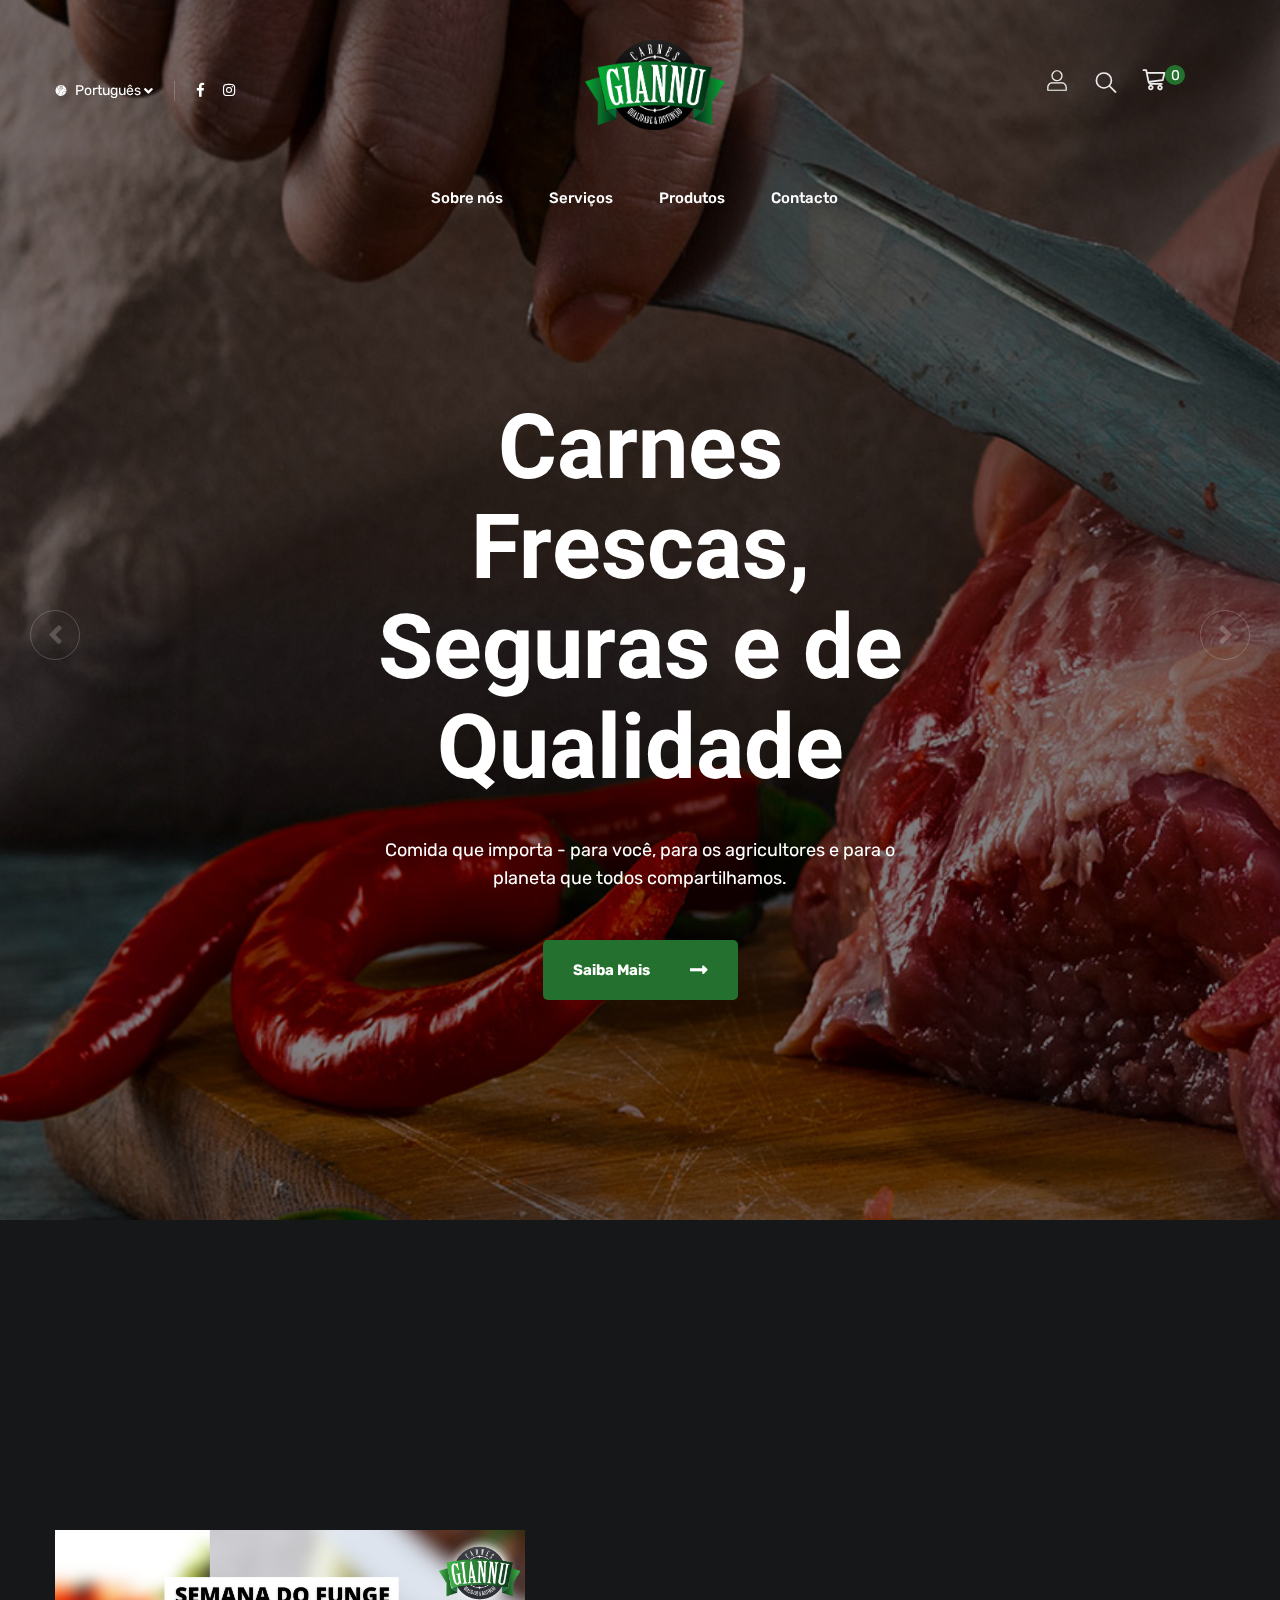
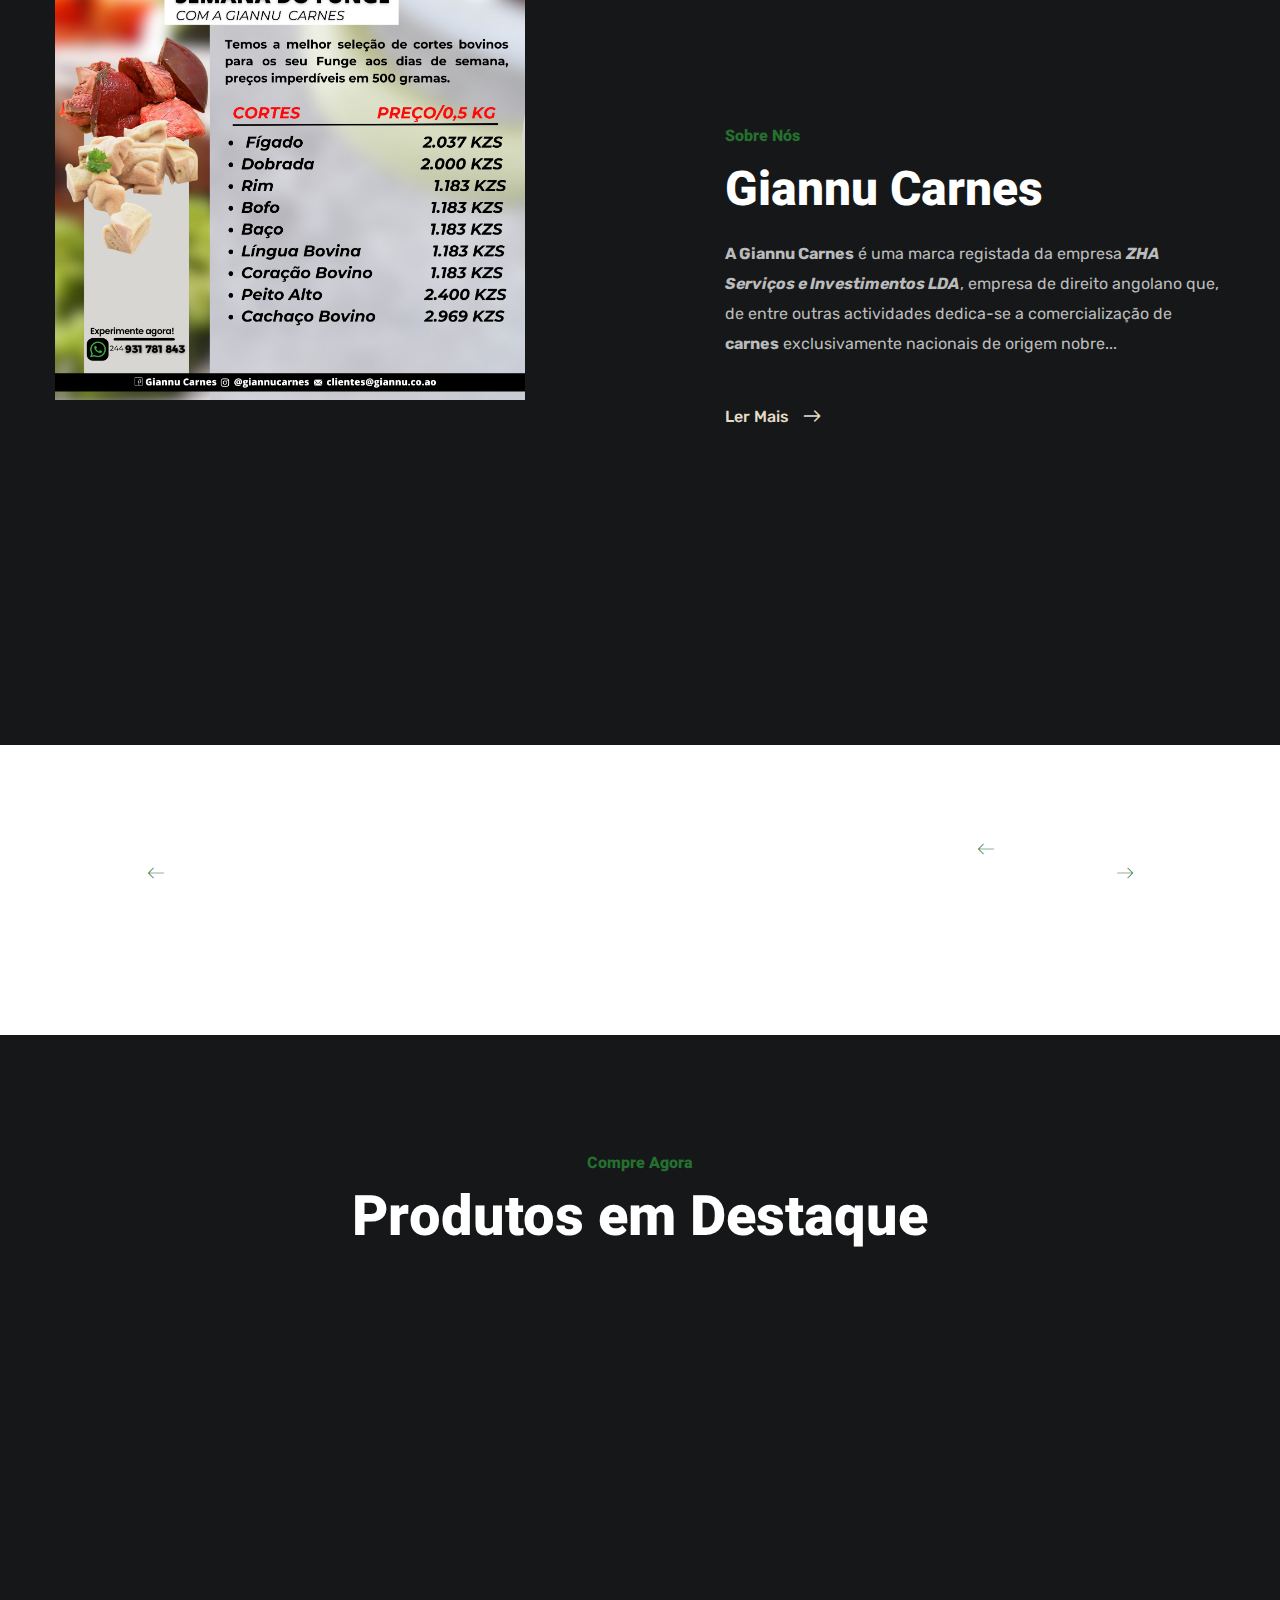
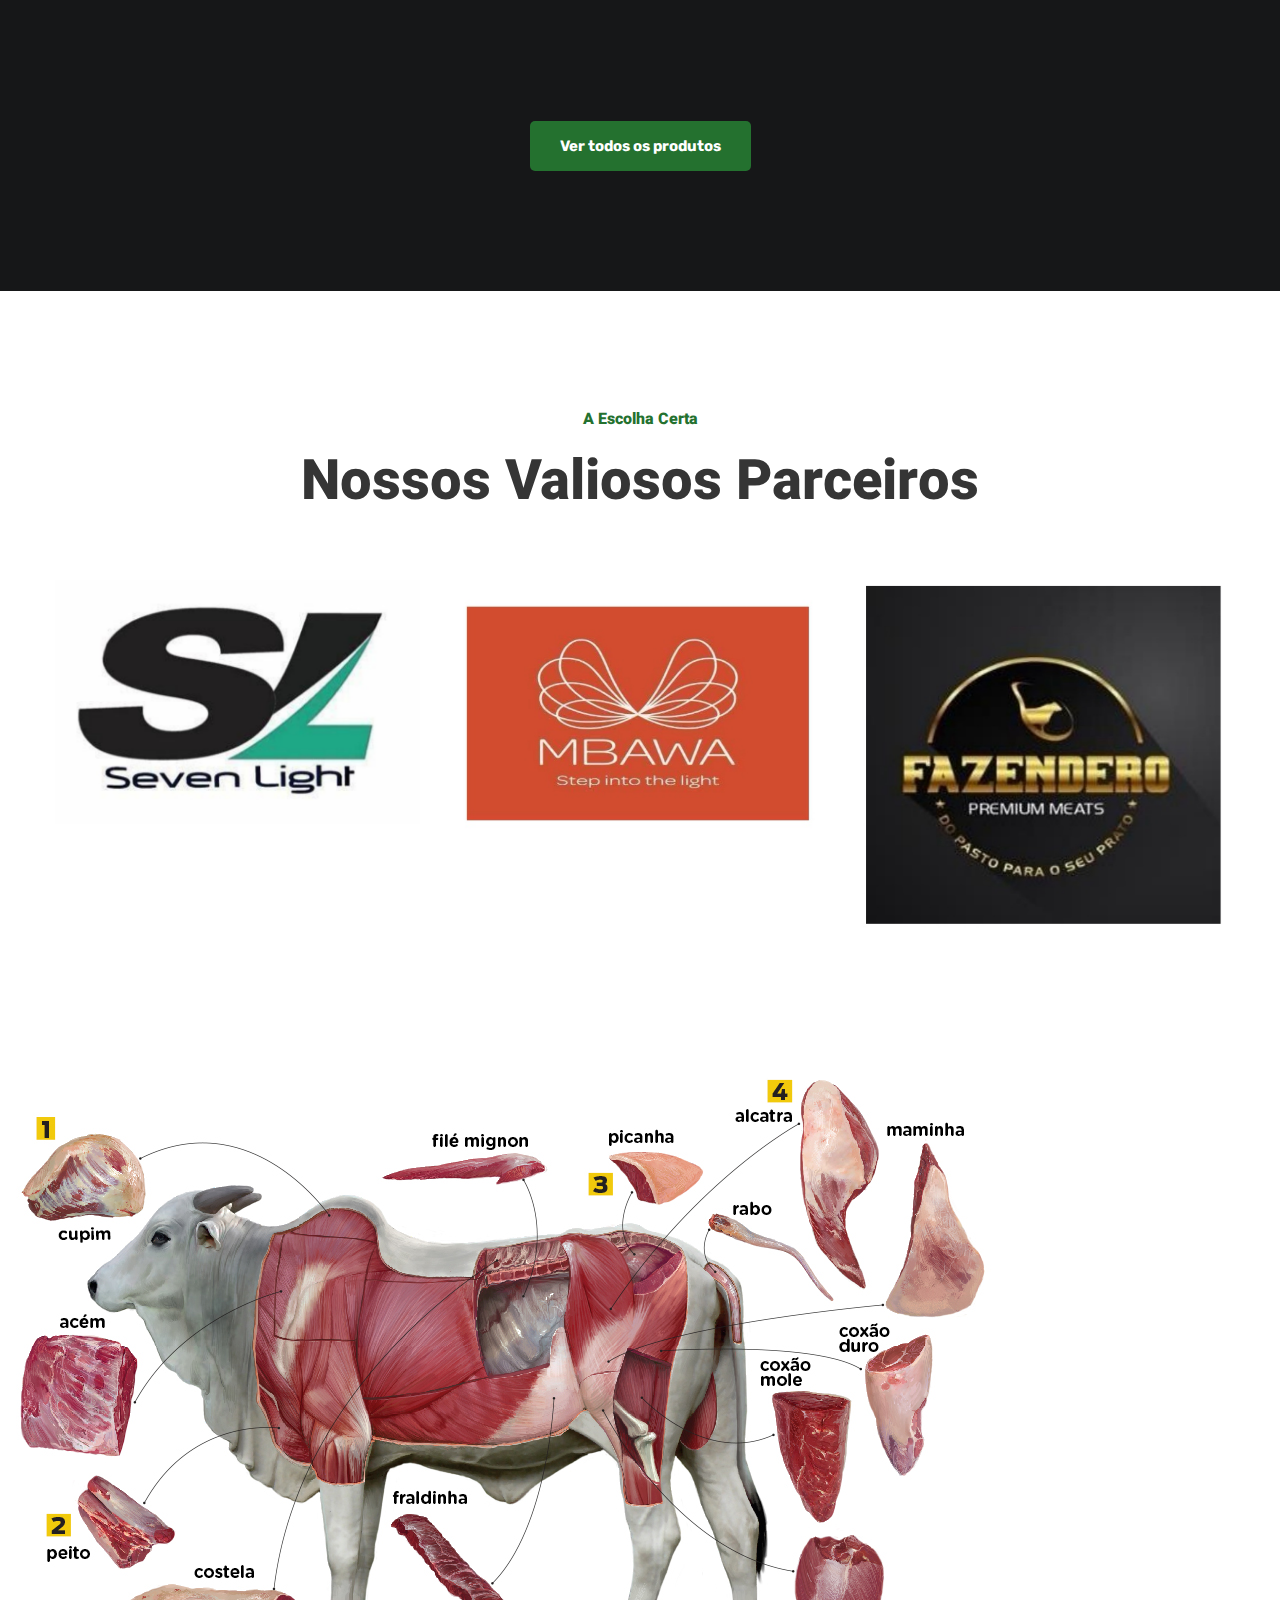
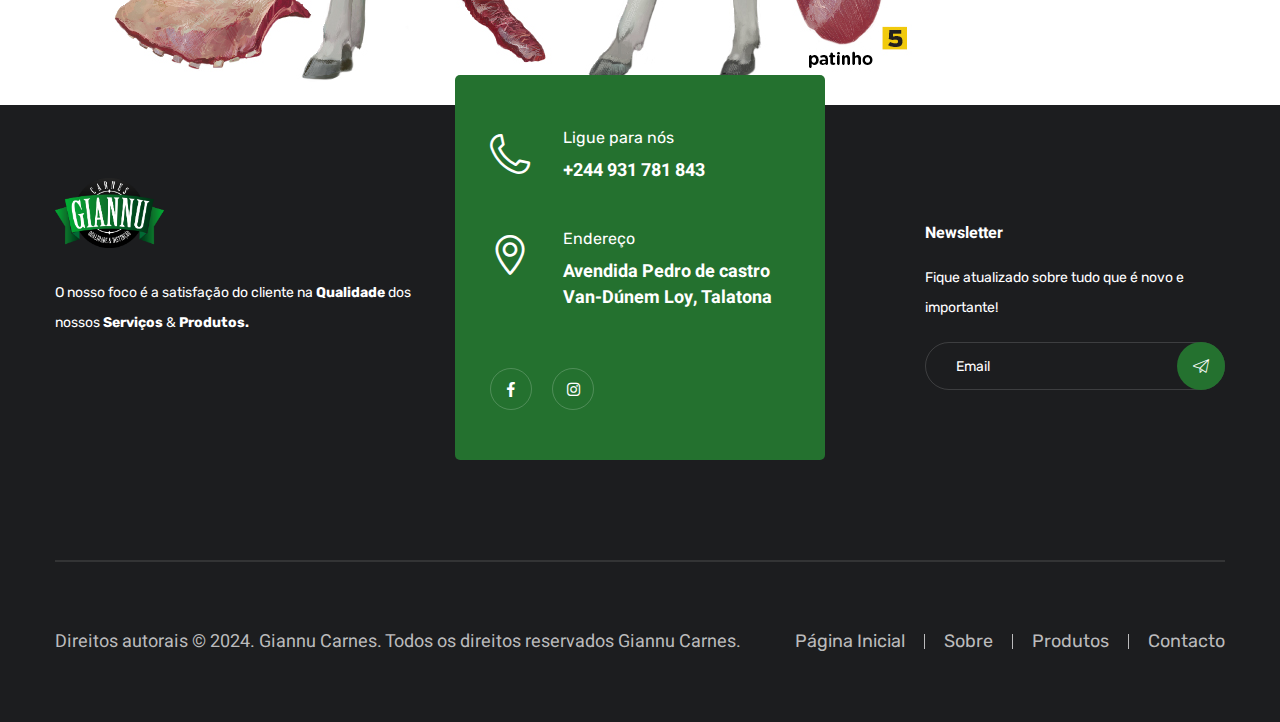
==== commit aa752f8c: "update" ====
--- a/index.html
+++ b/index.html
@@ -701,6 +701,49 @@
         </div>
       </section>
       
+      <section class="service-section">
+            <div class="auto-container">
+              <div class="sec-title text-center">
+            <span>A Escolha Certa</span>
+            <h2>Nossos Valiosos Parceiros</h2>
+          </div>
+                <div class="three-item-carousel owl-carousel owl-theme owl-dots-none owl-nav-none">
+                    <div class="service-block-one">
+                        <div class="">
+                          <img class="img-fluid" src="assets/images/parceiros/one.jpg" />
+                        </div>
+                    </div>
+                      <div class="service-block-one">
+                        <div class="">
+                          <img class="img-fluid" src="assets/images/parceiros/two.jpg" />
+                        </div>
+                    </div>
+                    
+                      <div class="service-block-one">
+                        <div class="">
+                          <img class="img-fluid" src="assets/images/parceiros/three.jpg" />
+                        </div>
+                    </div>
+                    
+                      <div class="service-block-one">
+                        <div class="">
+                          <img class="img-fluid" src="assets/images/parceiros/four.jpg" />
+                        </div>
+                    </div>
+                    
+                    
+                      <div class="service-block-one">
+                        <div class="">
+                          <img class="img-fluid" src="assets/images/parceiros/five.jpg" />
+                        </div>
+                    </div>
+                    
+                    
+                    
+                </div>
+            </div>
+        </section>
+      
       <section>
         <img src="assets/images/cortes-de-carne-do-boi-infografico.jpg">
       </section>
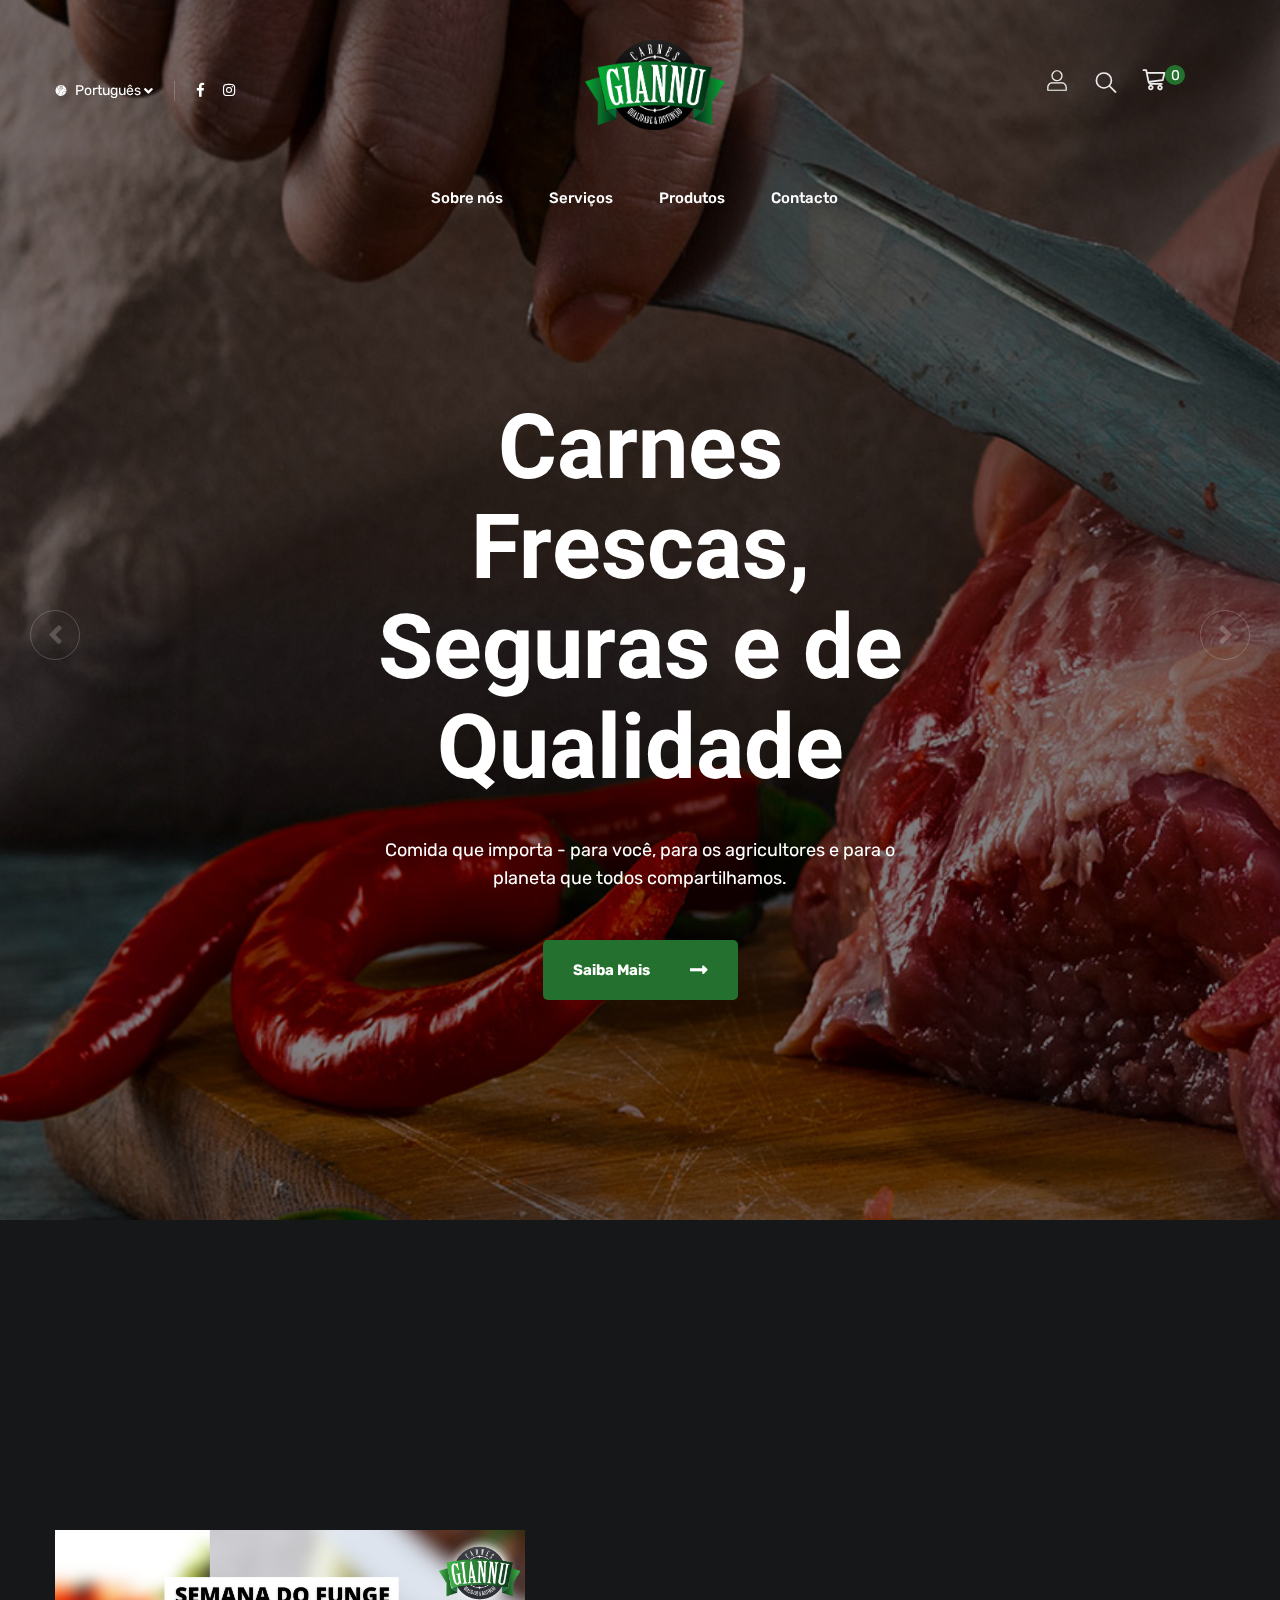
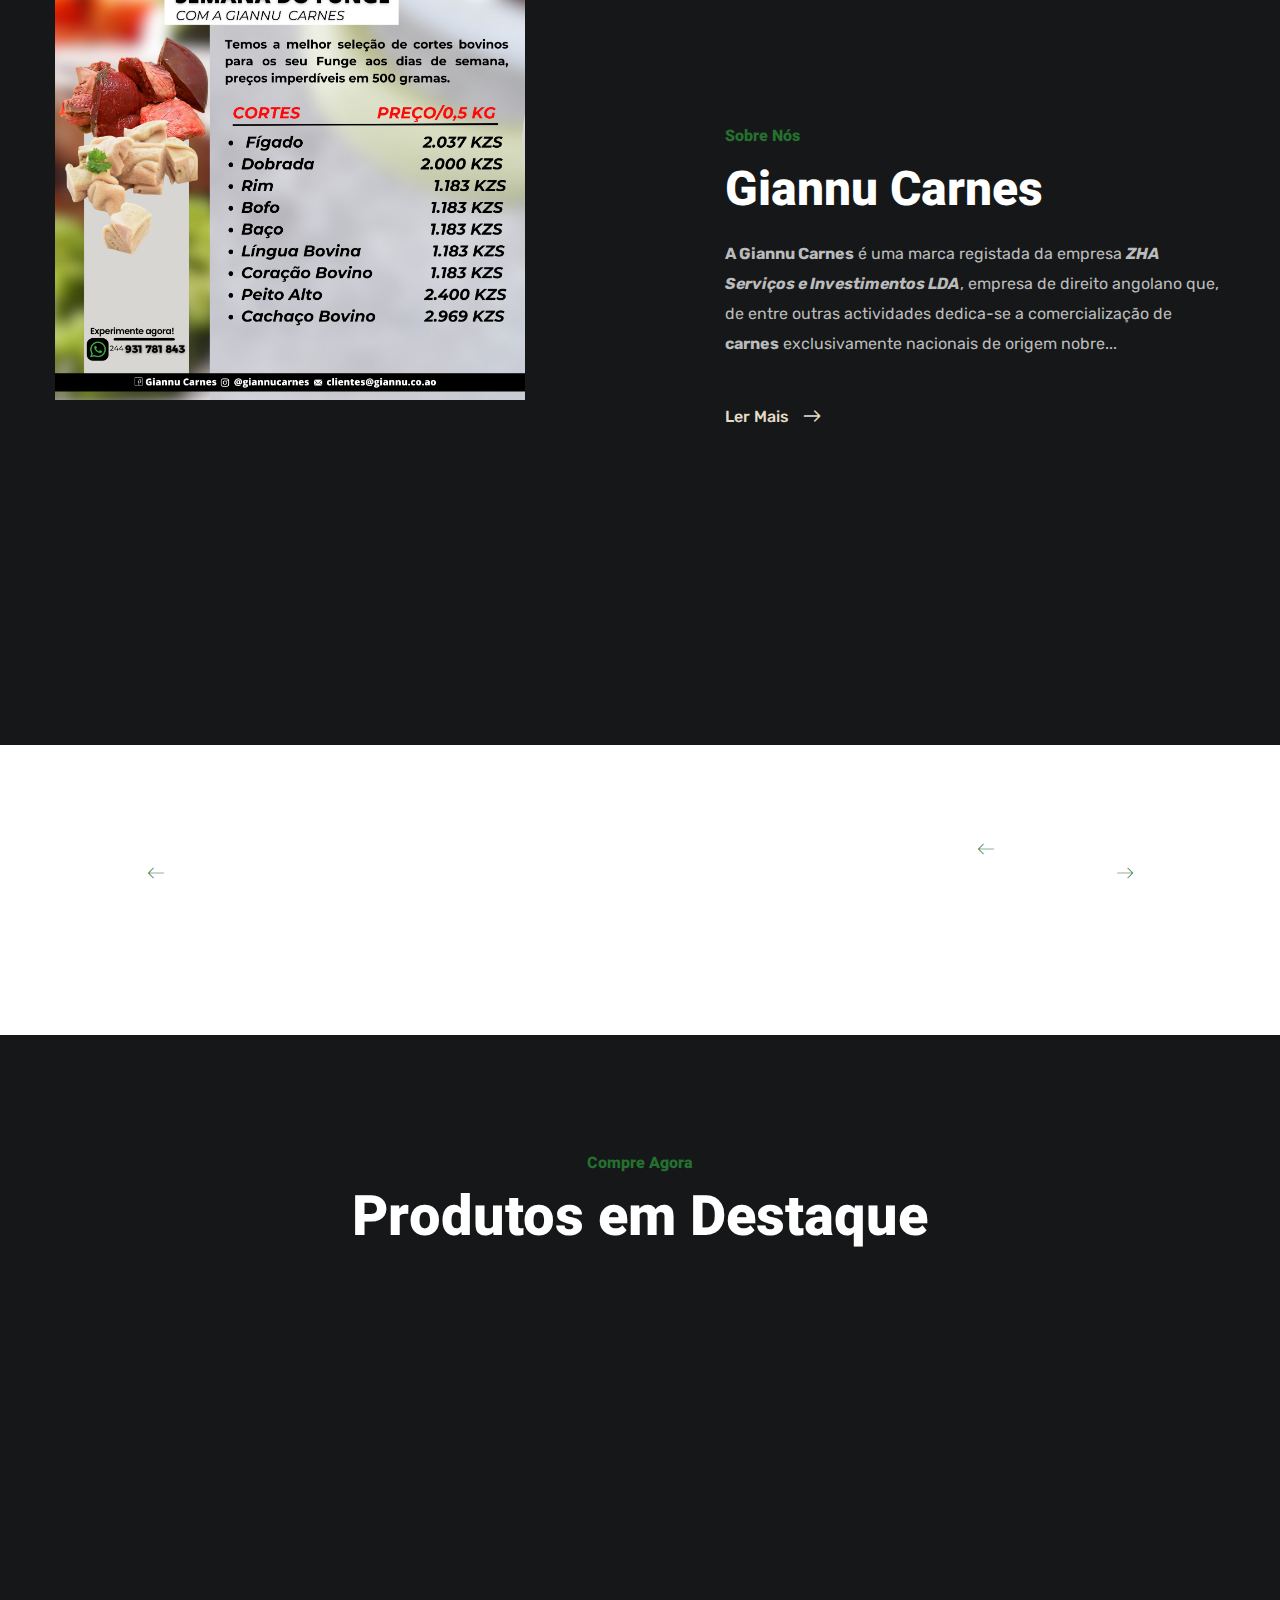
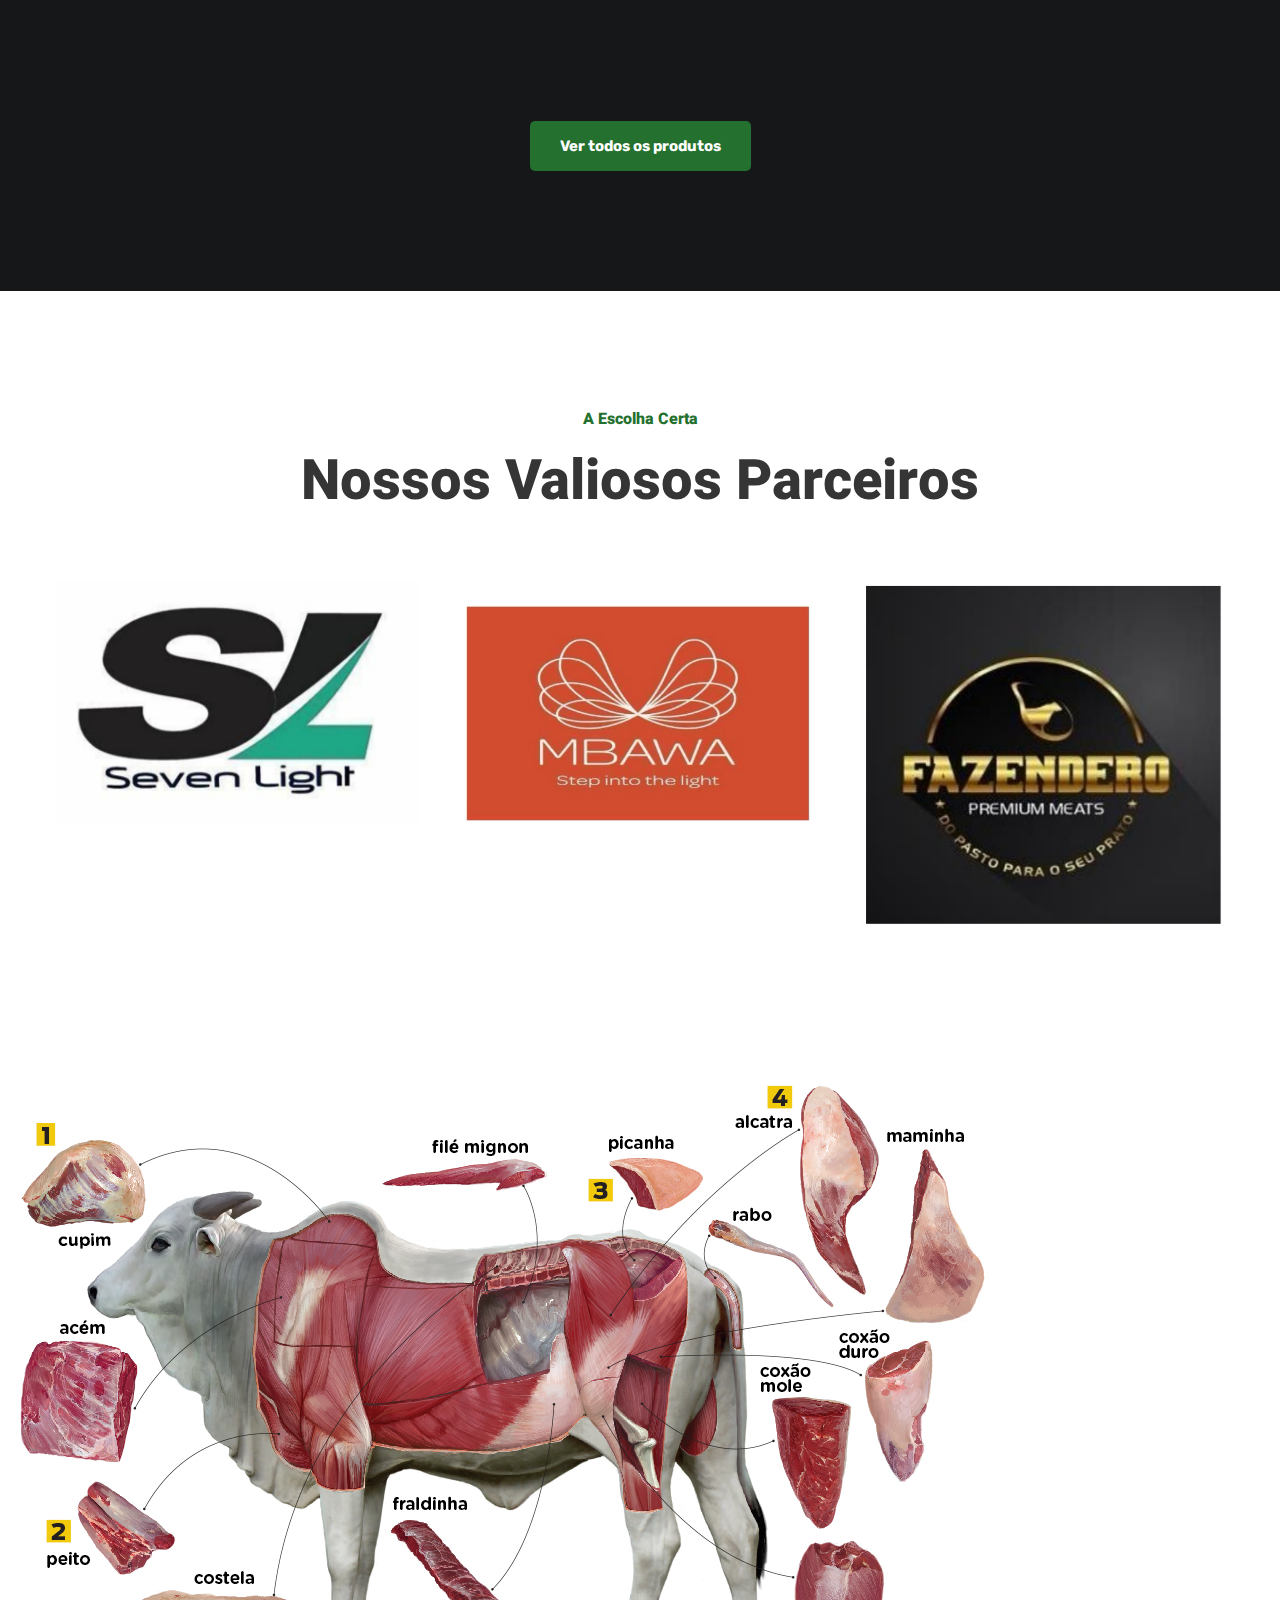
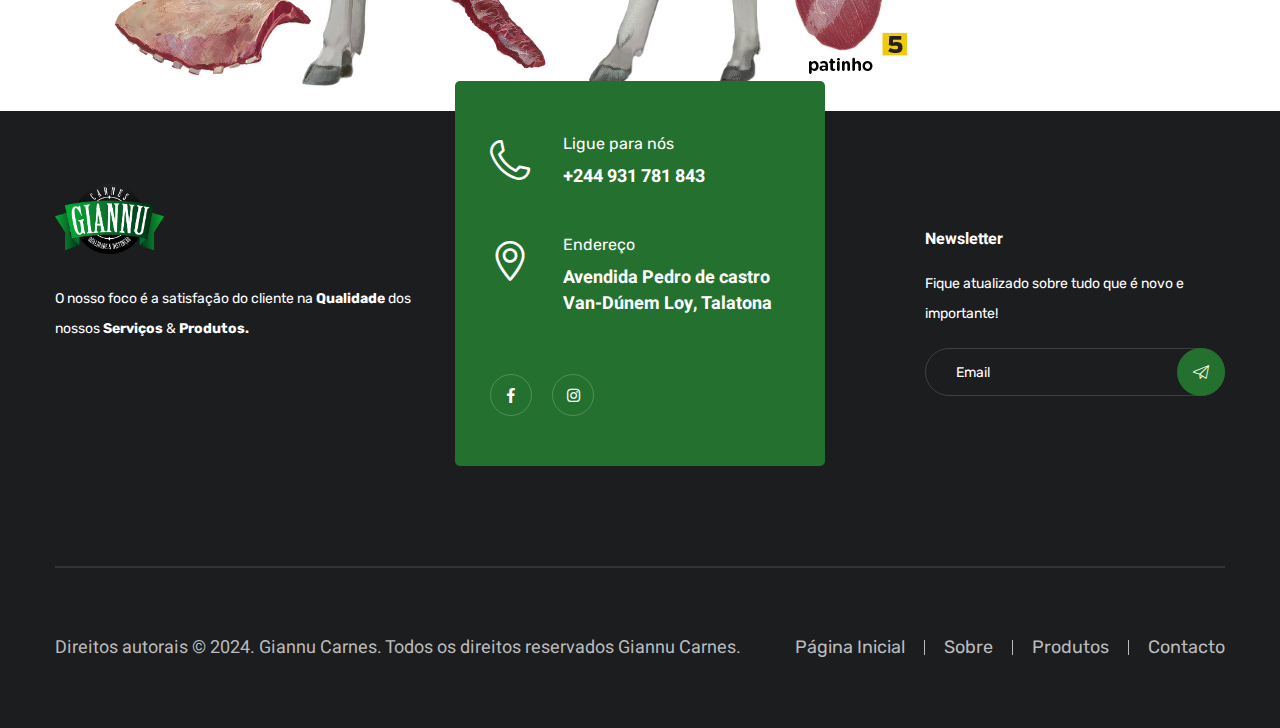
==== commit 25e49eaa: "update" ====
--- a/index.html
+++ b/index.html
@@ -732,10 +732,85 @@
                     </div>
                     
                     
-                      <div class="service-block-one">
-                        <div class="">
-                          <img class="img-fluid" src="assets/images/parceiros/five.jpg" />
-                        </div>
+                   <div class="service-block-one">
+                      <div class="">
+                        <img class="img-fluid" src="assets/images/parceiros/five.jpg" />
+                      </div>
+                    </div>
+                    <div class="service-block-one">
+                      <div class="">
+                        <img class="img-fluid" src="assets/images/parceiros/six.jpg" />
+                      </div>
+                    </div>
+                    <div class="service-block-one">
+                      <div class="">
+                        <img class="img-fluid" src="assets/images/parceiros/seven.jpg" />
+                      </div>
+                    </div>
+                    <div class="service-block-one">
+                      <div class="">
+                        <img class="img-fluid" src="assets/images/parceiros/eight.jpg" />
+                      </div>
+                    </div>
+                    <div class="service-block-one">
+                      <div class="">
+                        <img class="img-fluid" src="assets/images/parceiros/nine.jpg" />
+                      </div>
+                    </div>
+                    <div class="service-block-one">
+                      <div class="">
+                        <img class="img-fluid" src="assets/images/parceiros/ten.jpg" />
+                      </div>
+                    </div>
+                    <div class="service-block-one">
+                      <div class="">
+                        <img class="img-fluid" src="assets/images/parceiros/eleven.jpg" />
+                      </div>
+                    </div>
+                    <div class="service-block-one">
+                      <div class="">
+                        <img class="img-fluid" src="assets/images/parceiros/twelve.jpg" />
+                      </div>
+                    </div>
+                    <div class="service-block-one">
+                      <div class="">
+                        <img class="img-fluid" src="assets/images/parceiros/thirteen.jpg" />
+                      </div>
+                    </div>
+                    <div class="service-block-one">
+                      <div class="">
+                        <img class="img-fluid" src="assets/images/parceiros/fourteen.jpg" />
+                      </div>
+                    </div>
+                    <div class="service-block-one">
+                      <div class="">
+                        <img class="img-fluid" src="assets/images/parceiros/fifteen.jpg" />
+                      </div>
+                    </div>
+                    <div class="service-block-one">
+                      <div class="">
+                        <img class="img-fluid" src="assets/images/parceiros/sixteen.jpg" />
+                      </div>
+                    </div>
+                    <div class="service-block-one">
+                      <div class="">
+                        <img class="img-fluid" src="assets/images/parceiros/seventeen.jpg" />
+                      </div>
+                    </div>
+                    <div class="service-block-one">
+                      <div class="">
+                        <img class="img-fluid" src="assets/images/parceiros/eighteen.jpg" />
+                      </div>
+                    </div>
+                    <div class="service-block-one">
+                      <div class="">
+                        <img class="img-fluid" src="assets/images/parceiros/nineteen.jpg" />
+                      </div>
+                    </div>
+                    <div class="service-block-one">
+                      <div class="">
+                        <img class="img-fluid" src="assets/images/parceiros/twenty.jpg" />
+                      </div>
                     </div>
                     
                     
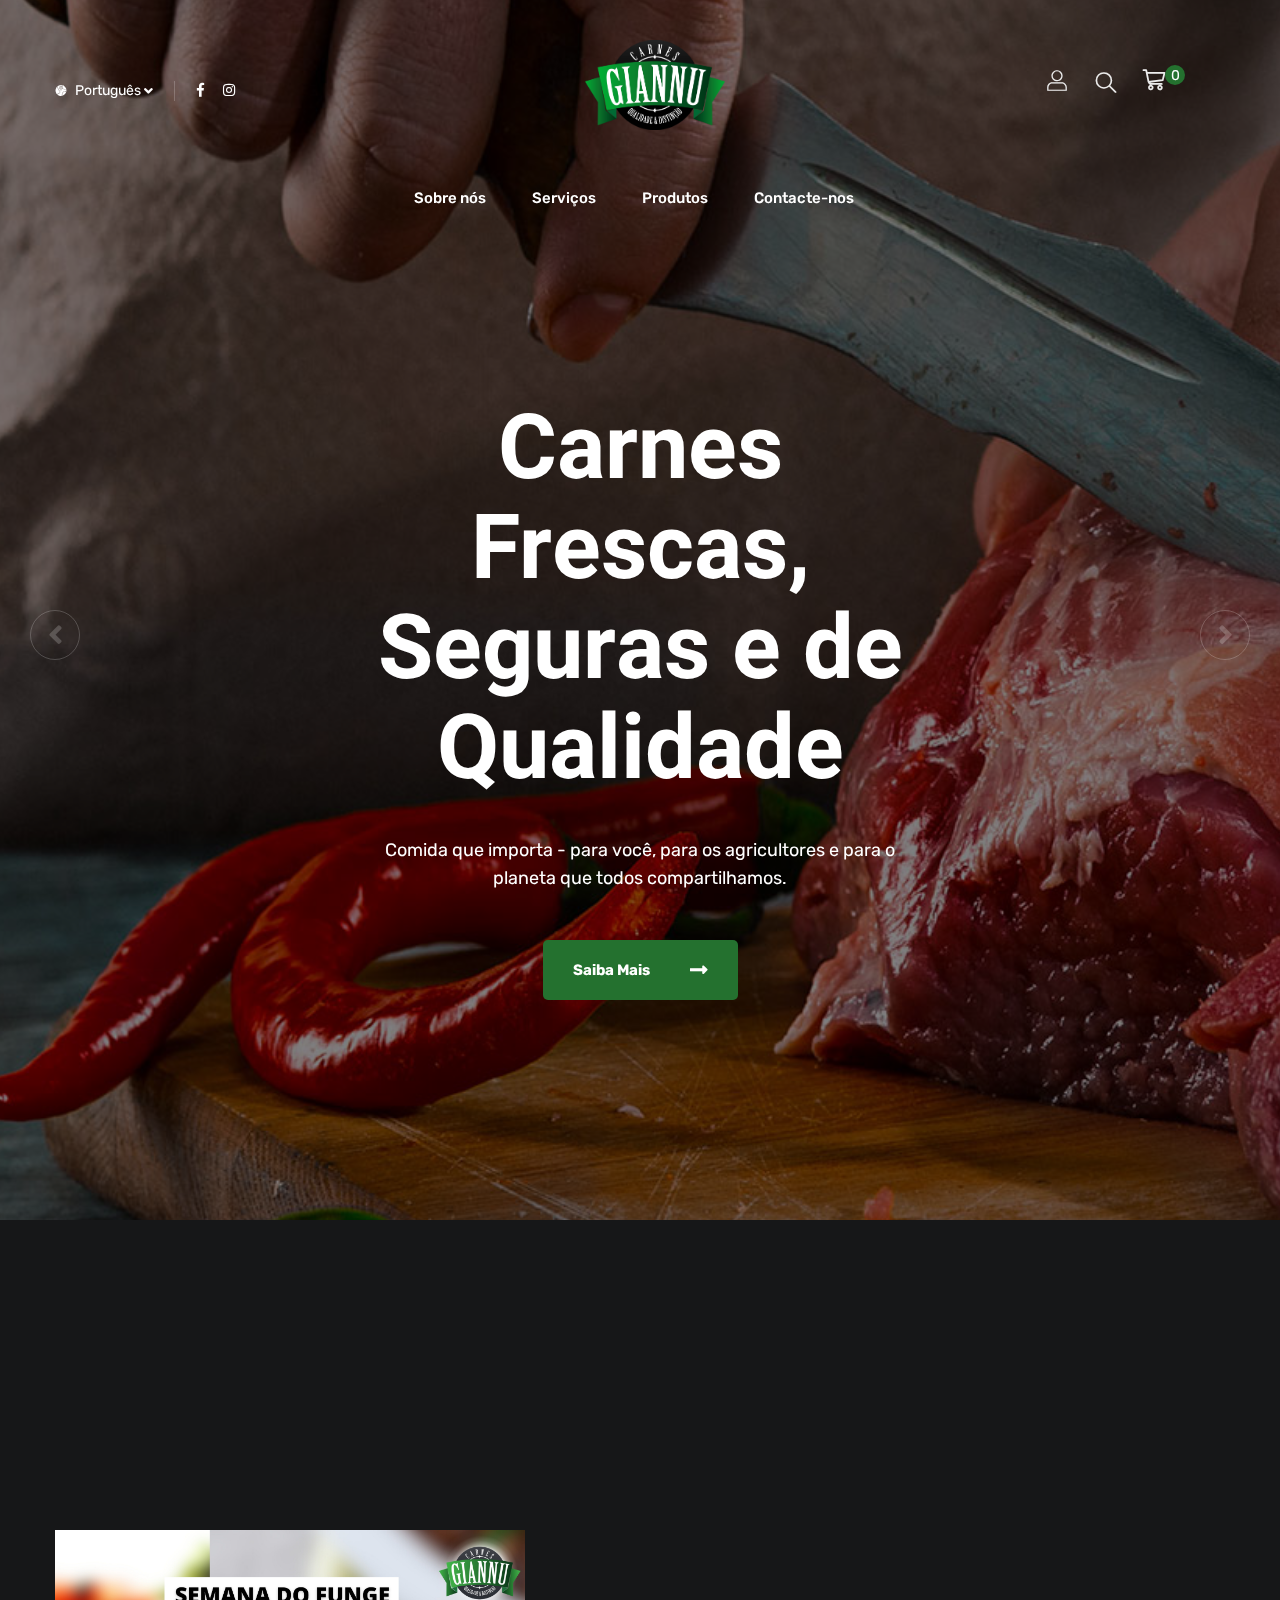
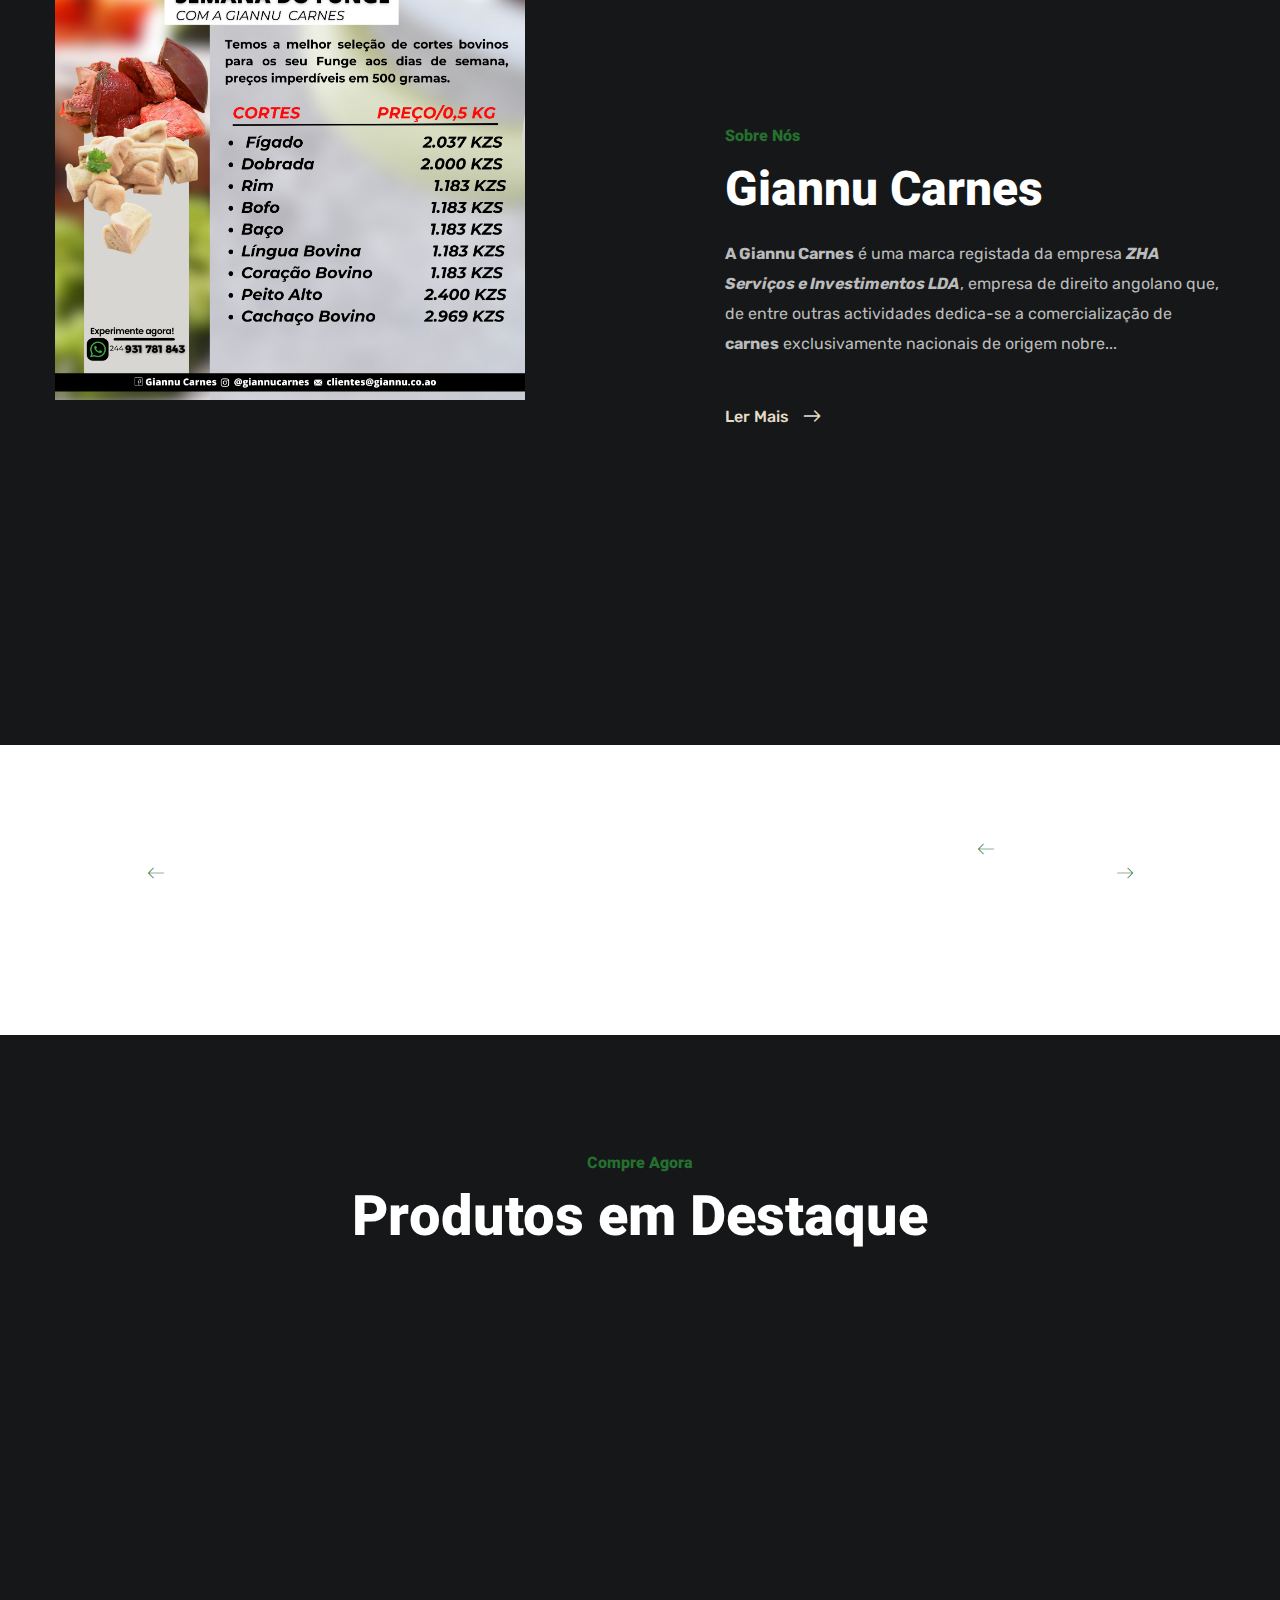
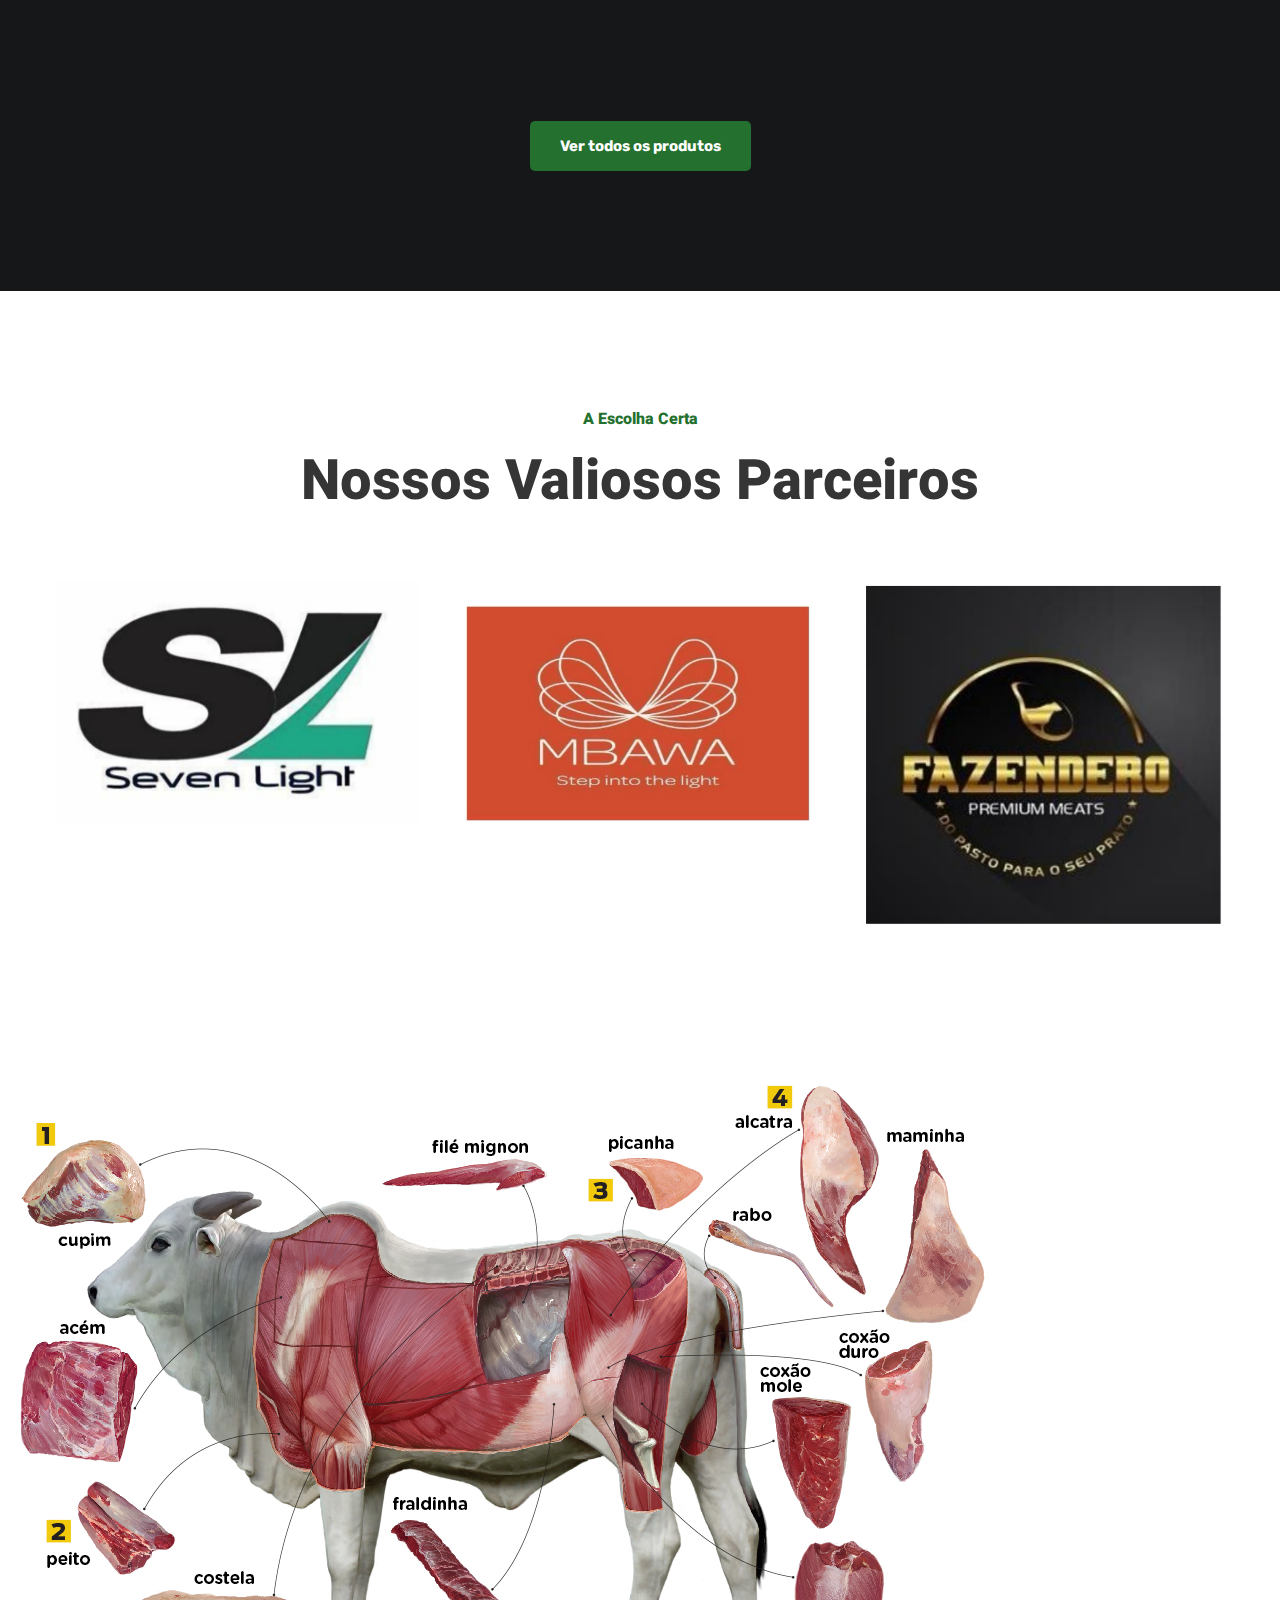
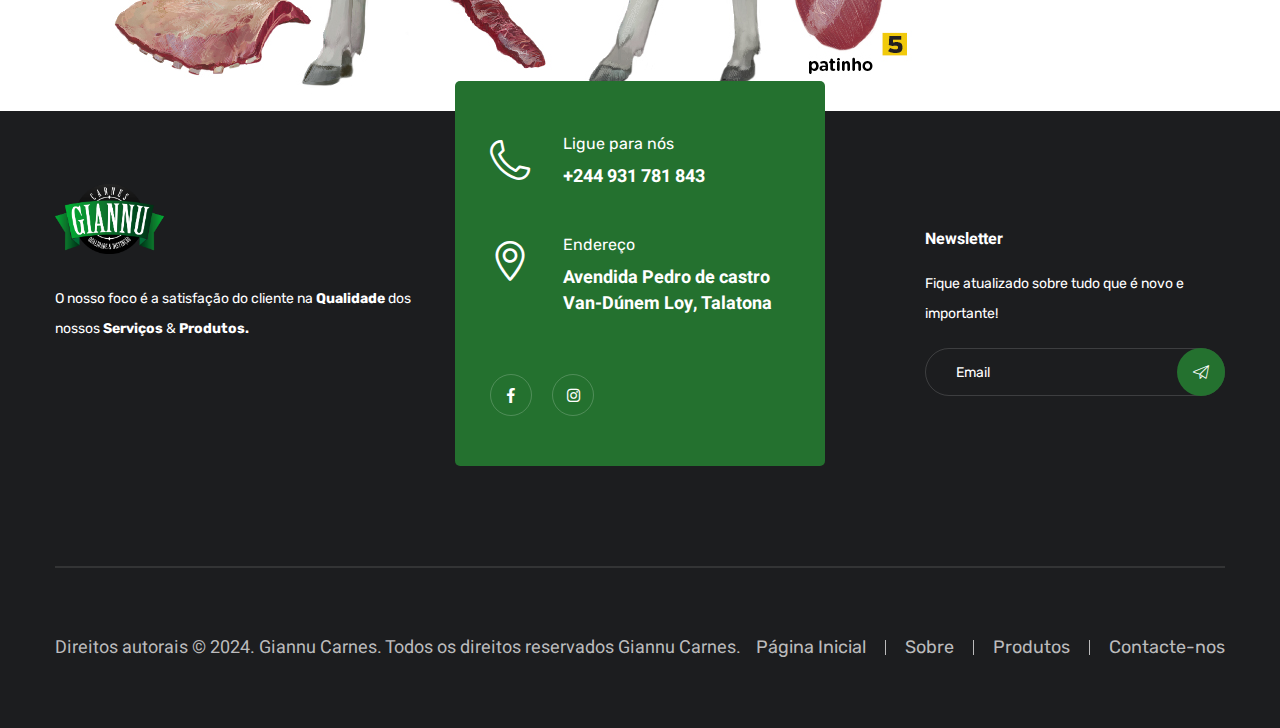
==== commit 00bc340e: "update" ====
--- a/index.html
+++ b/index.html
@@ -277,7 +277,7 @@
 
                       <li><a href="PT/osnossosprodutos.html">Produtos</a></li>
 
-                      <li><a href="PT/contacte-nos.html">Contacto</a></li>
+                      <li><a href="PT/contacte-nos.html">Contacte-nos</a></li>
                     </ul>
                   </div>
                 </nav>
@@ -924,7 +924,7 @@
               <li><a href="index.html">Página Inicial</a></li>
               <li><a href="PT/aempresa.html">Sobre</a></li>
               <li><a href="PT/osnossosprodutos.html">Produtos</a></li>
-              <li><a href="PT/contacte-nos.html">Contacto</a></li>
+              <li><a href="PT/contacte-nos.html">Contacte-nos</a></li>
             </ul>
           </div>
         </div>
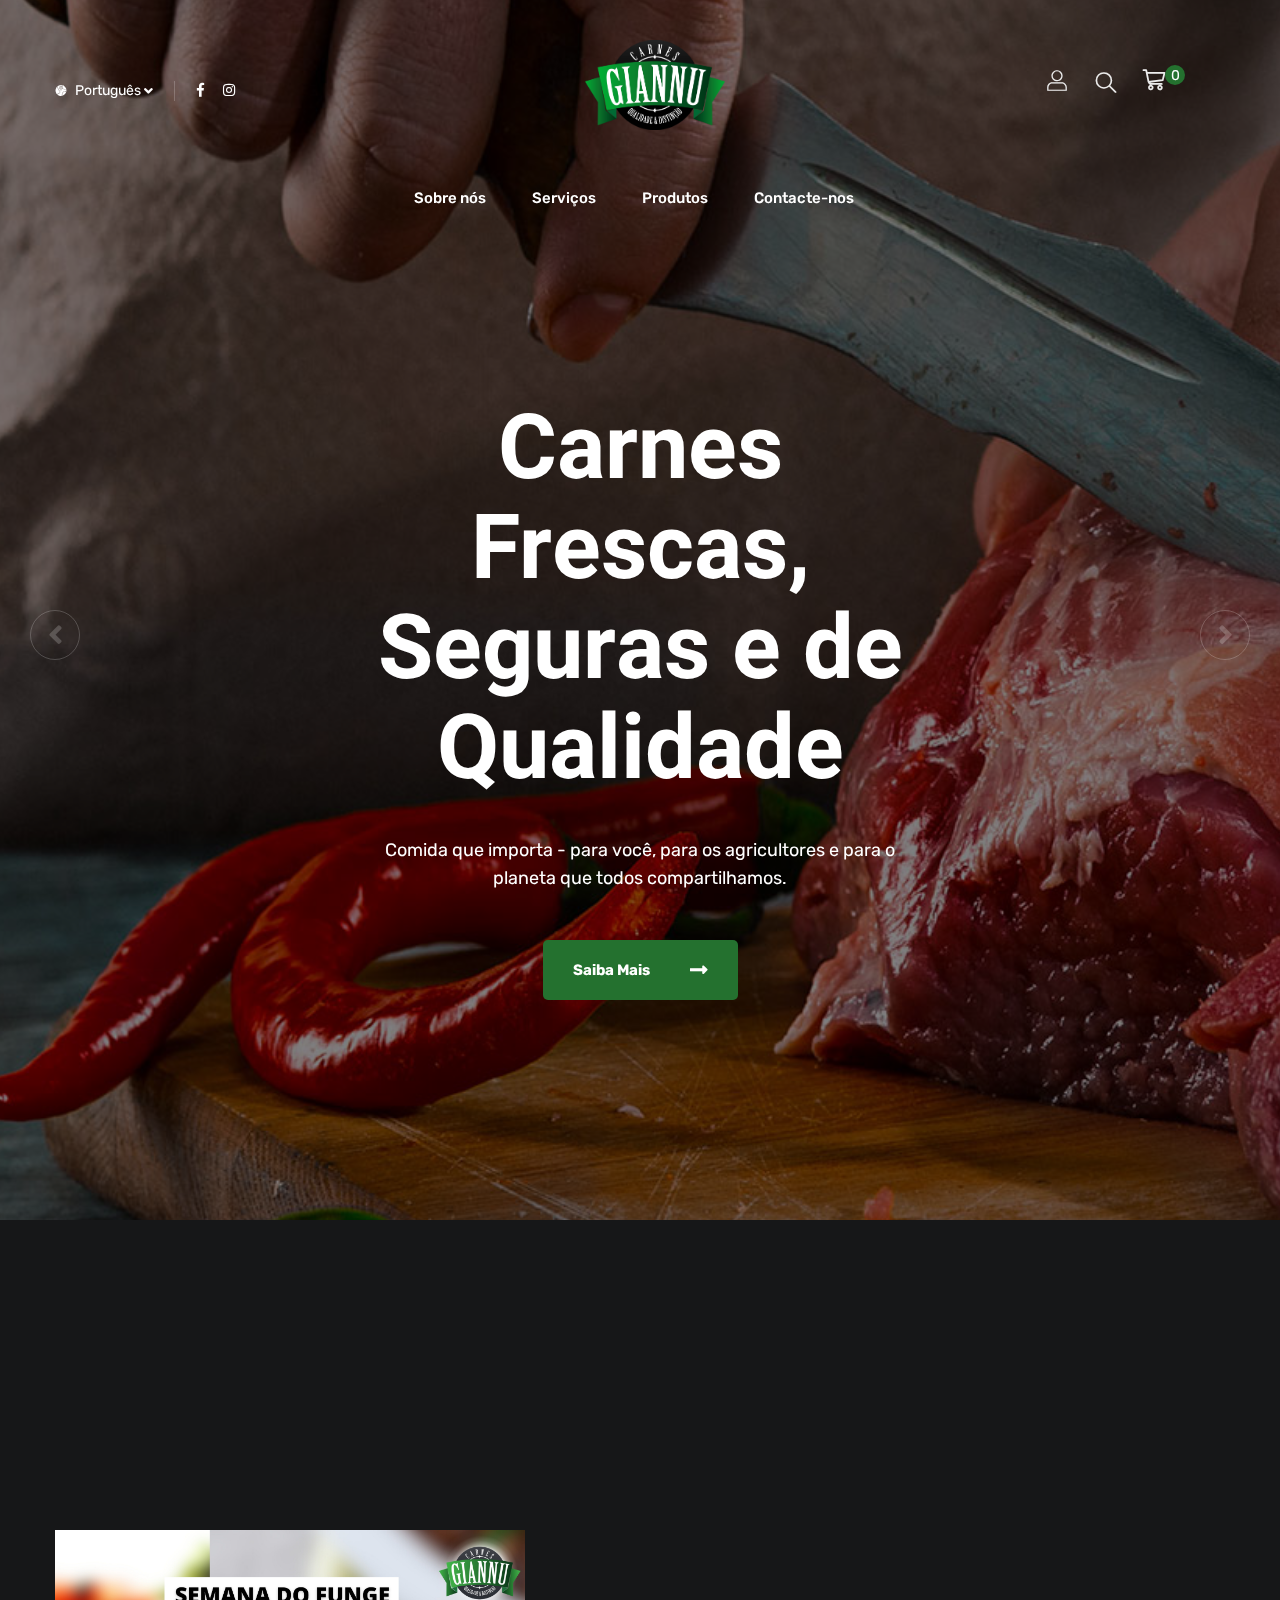
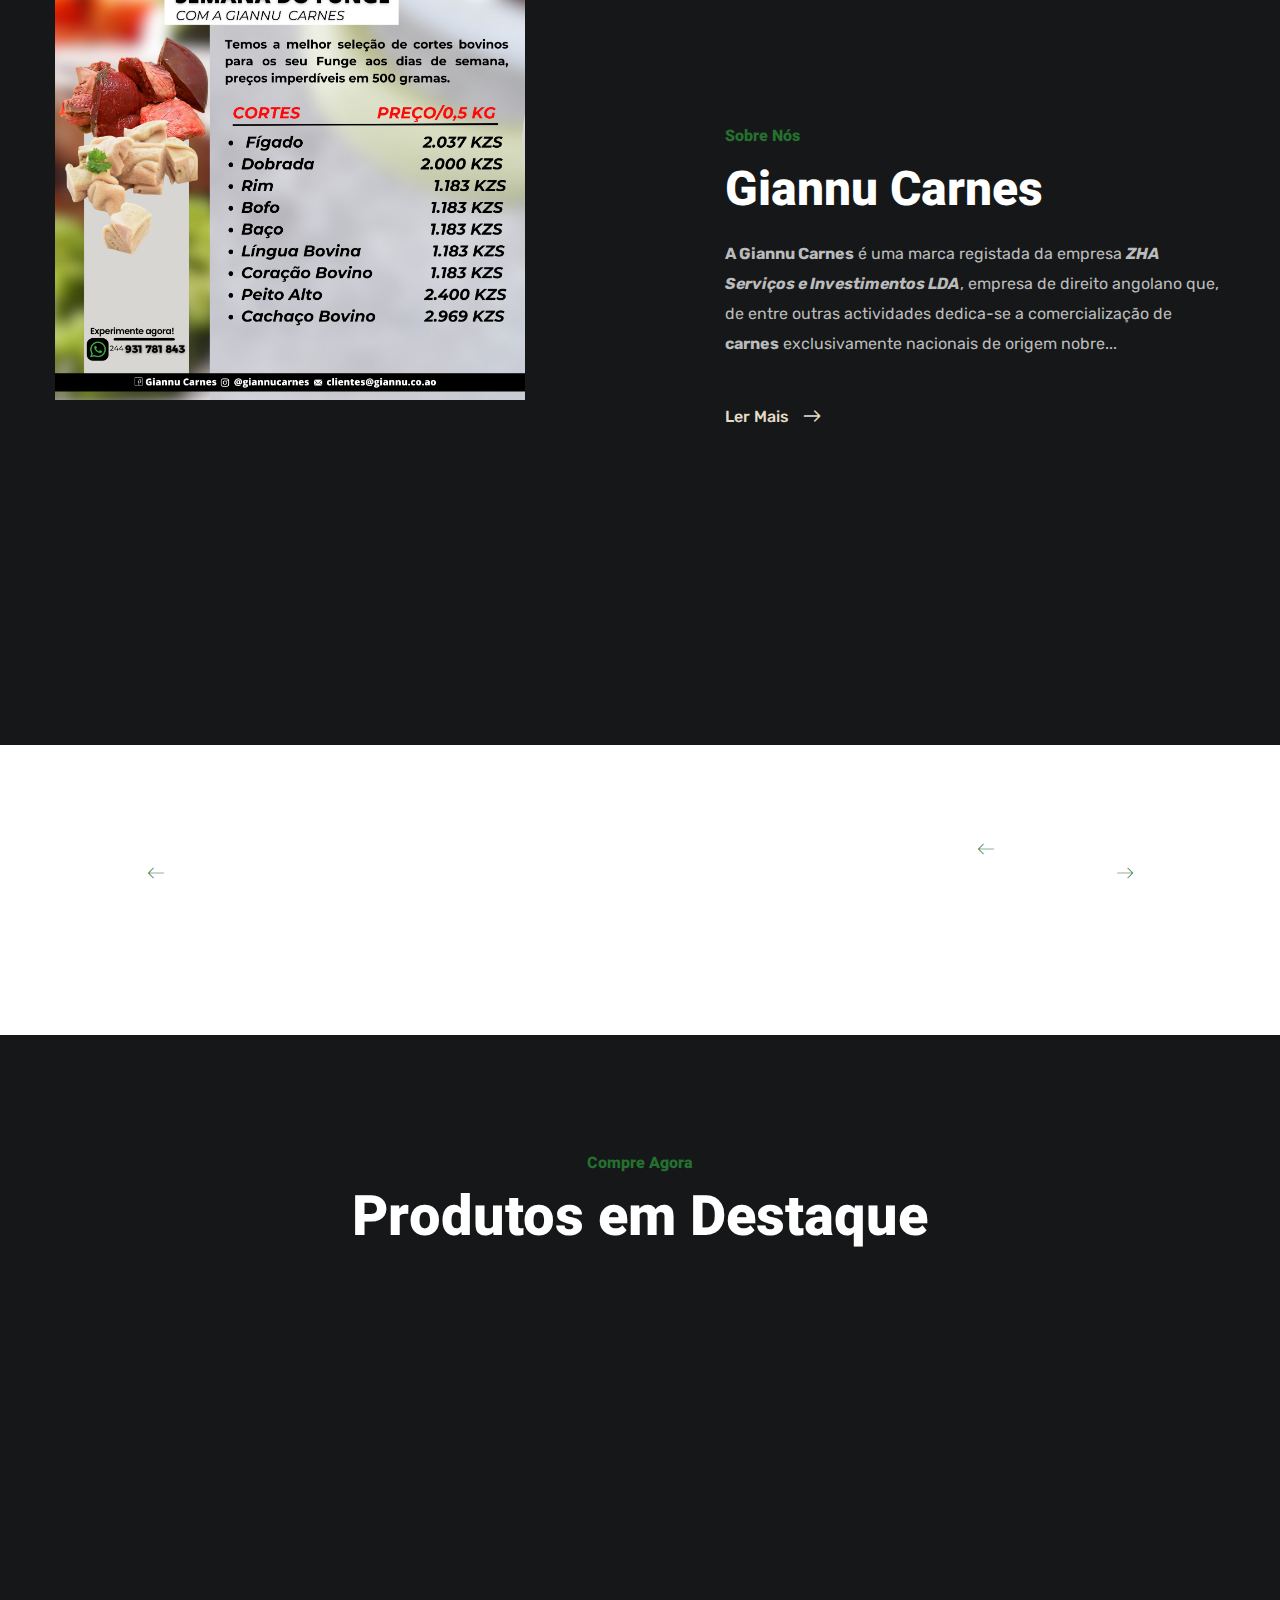
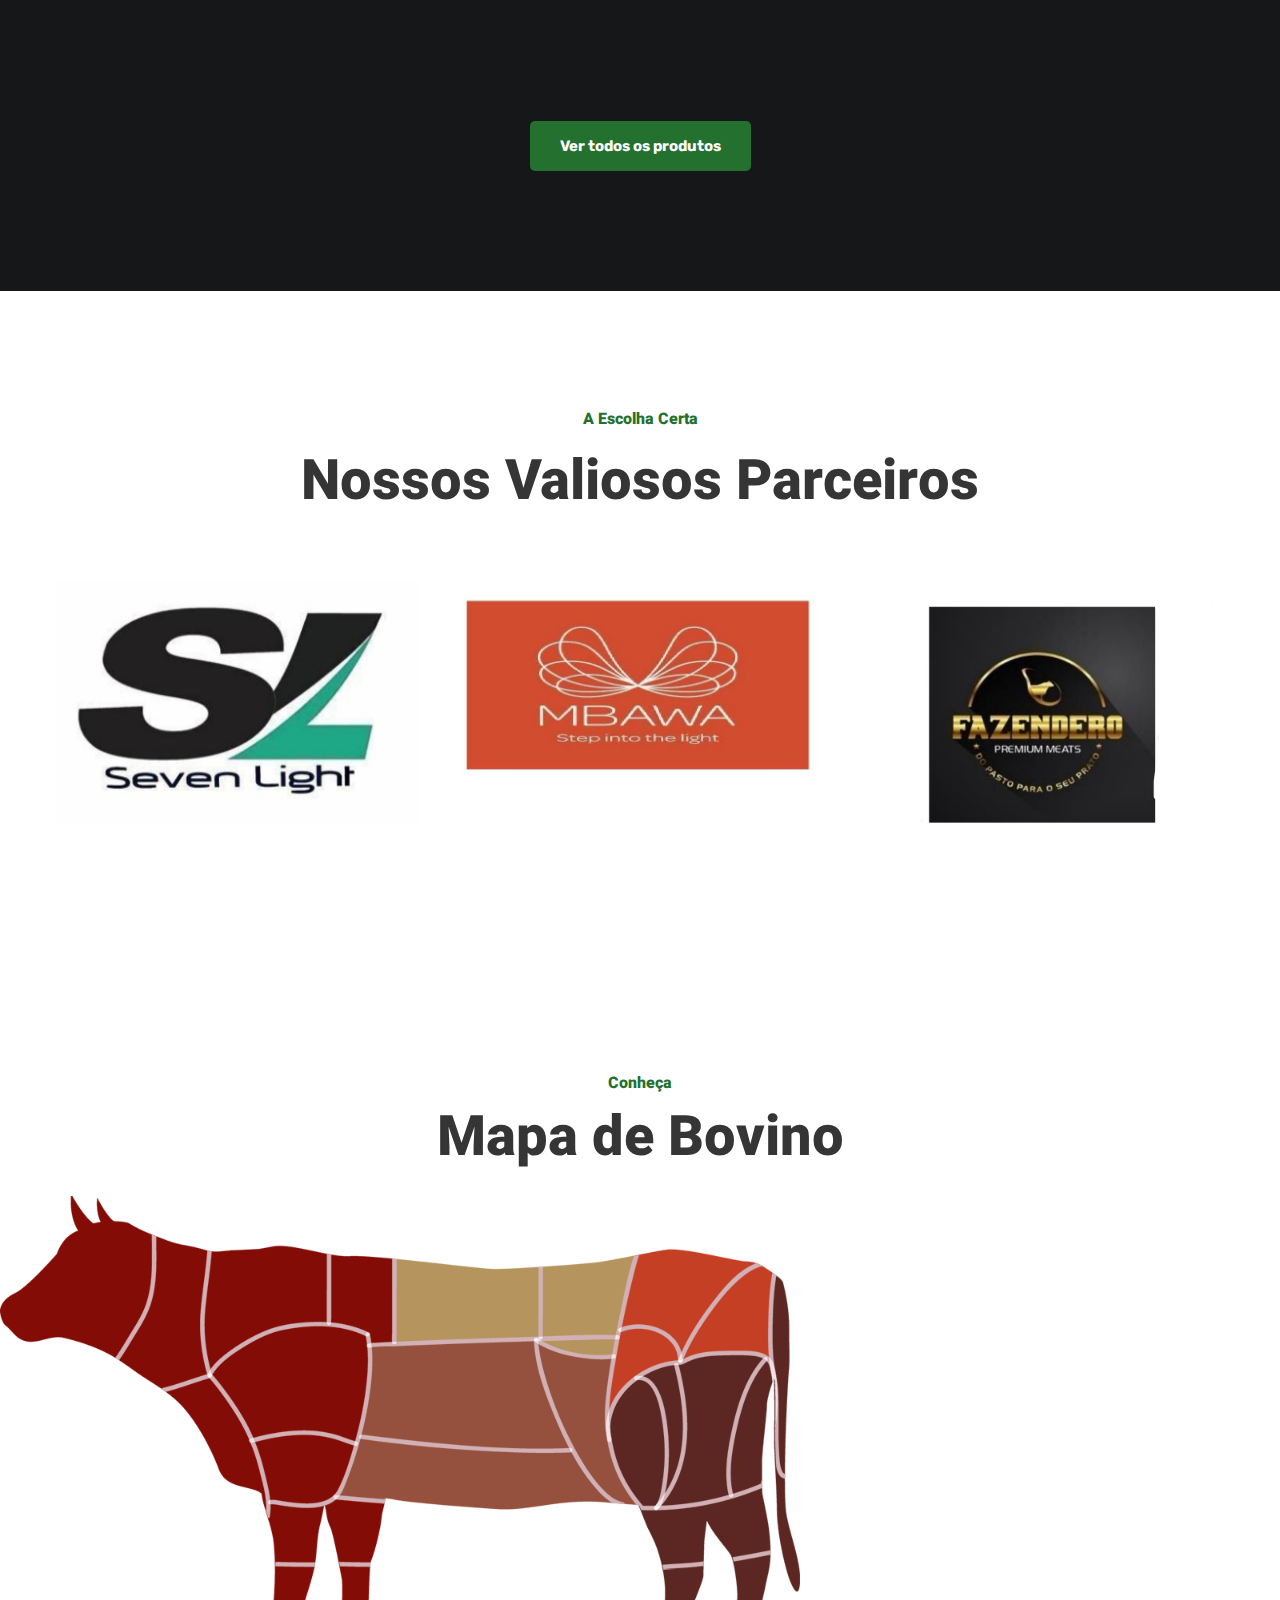
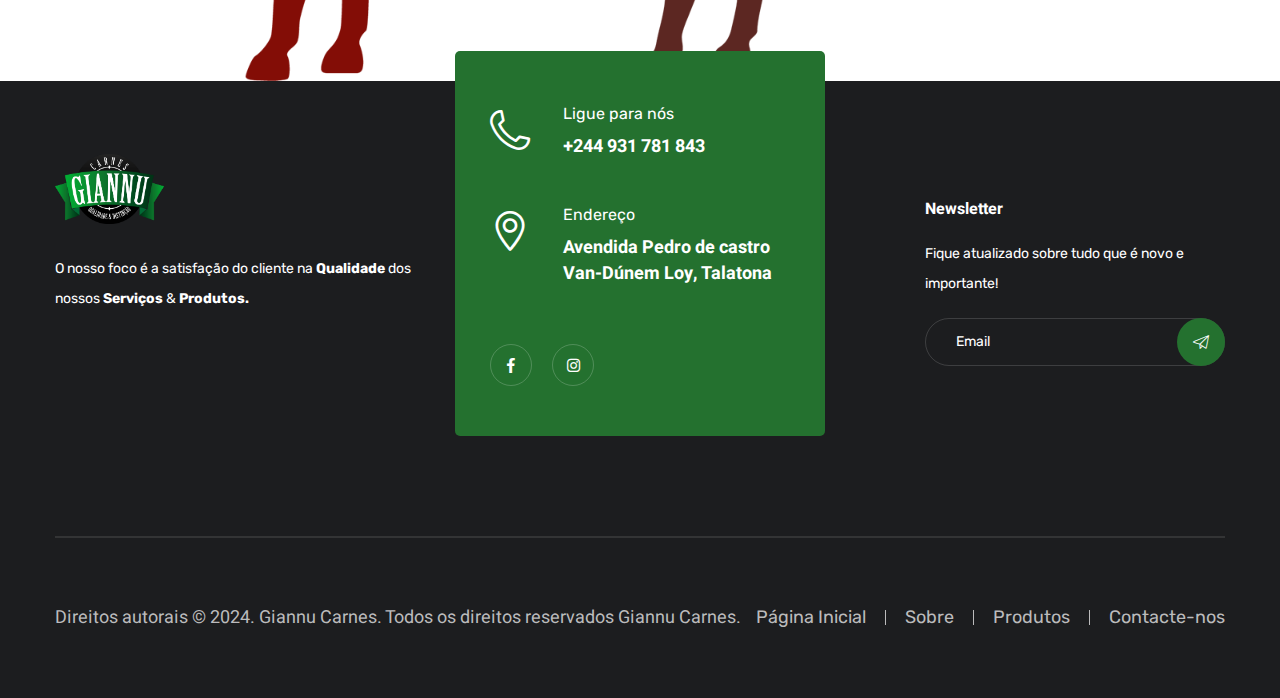
==== commit 4c4d7070: "update" ====
--- a/index.html
+++ b/index.html
@@ -10,7 +10,7 @@
 
     <title>Giannu Carnes - Melhor Carne de Angola</title>
 
-    <!-- Fav Icon -->
+    
     <link rel="icon" href="assets/images/favicon.ico" type="image/x-icon" />
 
     <!-- Google Fonts -->
@@ -23,7 +23,7 @@
       rel="stylesheet"
     />
 
-    <!-- Stylesheets -->
+    
     <link href="assets/css/font-awesome-all.css" rel="stylesheet" />
     <link href="assets/css/flaticon.css" rel="stylesheet" />
     <link href="assets/css/owl.css" rel="stylesheet" />
@@ -34,8 +34,62 @@
     <link href="assets/css/style.css" rel="stylesheet" />
     <link href="assets/css/responsive.css" rel="stylesheet" />
     <script defer src="assets/js/alpine.cdn.min.js"></script>
-
+<style>
+        
+        .image-container {
+            position: relative;
+            width: 100%;
+            max-width: 800px;
+        }
+        .image-container img {
+            width: 100%;
+            height: auto;
+            object-fit: cover;
+        }
+        .point {
+            position: absolute;
+            width: 15px;
+            height: 15px;
+            background-color: green;
+            border-radius: 50%;
+            box-shadow: 0 0 15px rgba(0, 255, 0, 0.8);
+            animation: pulse 1.5s infinite;
+            cursor: pointer;
+        }
+        @keyframes pulse {
+            0% {
+                transform: scale(1);
+                box-shadow: 0 0 10px rgba(0, 255, 0, 0.8);
+            }
+            50% {
+                transform: scale(1.5);
+                box-shadow: 0 0 20px rgba(0, 255, 0, 1);
+            }
+            100% {
+                transform: scale(1);
+                box-shadow: 0 0 10px rgba(0, 255, 0, 0.8);
+            }
+        }
+        .tooltip {
+            position: absolute;
+            background-color: white;
+            padding: 10px;
+            border: 1px solid #ccc;
+            border-radius: 5px;
+            display: none;
+            z-index: 10;
+            max-width: 150px;
+        }
+        .tooltip img {
+            width: 100%;
+            height: auto;
+            margin-top: 5px;
+            border-radius: 5px;
+        }
+    </style>
   </head>
+  
+  
 
   <!-- page wrapper -->
   <body
@@ -63,11 +117,8 @@
   
   >
     <div class="boxed_wrapper ltr">
-      <!-- preloader -->
+      
       <div class="preloader"></div>
-      <!-- preloader -->
-
-      <!-- sidebar cart item -->
 
       <div class="xs-sidebar-group info-group info-sidebar">
         <div class="xs-overlay xs-bg-black"></div>
@@ -159,9 +210,6 @@
           </div>
         </div>
       </div>
-      <!-- END sidebar widget item -->
-
-      <!-- main header -->
 
       <header class="main-header style-two">
         <div class="header-top">
@@ -307,9 +355,7 @@
           </div>
         </div>
       </header>
-      <!-- main-header end -->
-
-      <!-- Mobile Menu  -->
+      
       <div class="mobile-menu">
         <div class="menu-backdrop"></div>
         <div class="close-btn"><i class="fas fa-times"></i></div>
@@ -356,9 +402,7 @@
           </div>
         </nav>
       </div>
-      <!-- End Mobile Menu -->
-
-      <!-- main-slider -->
+      
       <section class="main-slider style-two">
         <div class="main-slider-carousel owl-theme owl-carousel owl-dots-none">
           <div class="slide-item">
@@ -423,10 +467,8 @@
           </div>
         </div>
       </section>
-
-      <!-- main-slider end -->
-
-      <!-- feature-section -->
+      
+
       <section class="feature-section bg-color-3">
         <div class="auto-container">
           <div
@@ -458,9 +500,7 @@
           </div>
         </div>
       </section>
-      <!-- feature-section end -->
-
-      <!-- about-style-two -->
+      
       <section class="about-style-two alternate-2 bg-color-3">
         <div class="auto-container">
           <div class="row align-items-center clearfix">
@@ -509,7 +549,8 @@
         </div>
       </section>
 
-      <!-- about-style-two end -->
+
+
       <section class="portfolio-section sec-pad">
         <div class="auto-container">
             <div class="single-item-carousel owl-carousel owl-theme owl-dots-none owl-loaded owl-drag">
@@ -554,9 +595,8 @@
                 </div></div></div></div><div class="owl-nav disabled"><div class="owl-prev"><span class="flaticon-left"></span></div><div class="owl-next"><span class="flaticon-right"></span></div></div><div class="owl-dots"><div class="owl-dot active"><span></span></div><div class="owl-dot"><span></span></div><div class="owl-dot"><span></span></div></div></div>
         </div>
     </section>
-      <!-- service-style-two end -->
-
-      <!-- shop-style-two -->
+
+      
       <section class="shop-style-two bg-color-3">
         <div class="auto-container">
           <div class="sec-title light text-center">
@@ -701,6 +741,10 @@
         </div>
       </section>
       
+      
+      
+      
+      
       <section class="service-section">
             <div class="auto-container">
               <div class="sec-title text-center">
@@ -820,12 +864,35 @@
         </section>
       
       <section>
-        <img src="assets/images/cortes-de-carne-do-boi-infografico.jpg">
+          <div class="sec-title text-center">
+            <span>Conheça</span>
+            <h2>Mapa de Bovino</h2>
+          </div>
+      <div class="image-container" id="image-container">
+    <img src="assets/images/cow.png" alt="Beef Cuts" id="image">
+
+    <!-- Pulsing points for each beef cut -->
+    <div class="point" style="top: 14.33%; left: 36%;" data-title="CUPIM" data-image="cupim-thumbnail.jpg"></div>
+    <div class="point" style="top: 23.53%; left: 32.5%;" data-title="ACEM" data-image="acem-thumbnail.jpg"></div>
+    <div class="point" style="top: 46.33%; left: 28.5%;" data-title="PEITO" data-image="peito-thumbnail.jpg"></div>
+    <div class="point" style="top: 19.13%; left: 58.88%;" data-title="COSTELA" data-image="costela-thumbnail.jpg"></div>
+    <div class="point" style="top: 51.33%; left: 74.88%;" data-title="FRALDINHA" data-image="fraldinha-thumbnail.jpg"></div>
+    <div class="point" style="top: 32.33%; left: 63.75%;" data-title="FILÉ MIGNON" data-image="filemignon-thumbnail.jpg"></div>
+    <div class="point" style="top: 19.73%; left: 87.25%;" data-title="PICANHA" data-image="picanha-thumbnail.jpg"></div>
+    <div class="point" style="top: 32.53%; left: 83.38%;" data-title="ALCATRA" data-image="alcatra-thumbnail.jpg"></div>
+    <div class="point" style="top: 52.13%; left: 80.63%;" data-title="MAMINHA" data-image="maminha-thumbnail.jpg"></div>
+    <div class="point" style="top: 53.93%; left: 87%;" data-title="COXÃO MOLE" data-image="coxaomole-thumbnail.jpg"></div>
+    <div class="point" style="top: 58.73%; left: 80%;" data-title="PATINHO" data-image="patinho-thumbnail.jpg"></div>
+    <div class="point" style="top: 43.33%; left: 90.88%;" data-title="COXÃO DURO" data-image="coxaoduro-thumbnail.jpg"></div>
+    <div class="point" style="top: 29.93%; left: 99.63%;" data-title="RABO" data-image="rabo-thumbnail.jpg"></div>
+
+    <!-- Tooltip to show titles and thumbnail -->
+    <div id="tooltip" class="tooltip"></div>
+</div>
+
       </section>
 
-      <!-- shop-style-two end -->
-
-      <!-- main-footer -->
+      
       <footer class="main-footer mr-0">
         <div class="auto-container">
           <div class="footer-top">
@@ -929,9 +996,7 @@
           </div>
         </div>
       </footer>
-      <!-- main-footer end -->
-
-      <!--Scroll to top-->
+    
       <button class="scroll-top scroll-to-target" data-target="html">
         <span class="fa fa-arrow-up"></span>
       </button>
@@ -956,6 +1021,49 @@
     <!-- main-js -->
     <script src="assets/js/script.js"></script>
     <script src="assets/js/mainscript.js"></script>
+    
+<script>
+    const points = document.querySelectorAll('.point');
+    const tooltip = document.getElementById('tooltip');
+
+    points.forEach(point => {
+        point.addEventListener('click', (event) => {
+            const title = point.getAttribute('data-title');
+            const imageSrc = point.getAttribute('data-image');
+            const rect = point.getBoundingClientRect();
+            tooltip.style.top = `${rect.top - 50}px`;
+            tooltip.style.left = `${rect.left + 20}px`;
+            tooltip.innerHTML = `<strong>${title}</strong><br><img src="${imageSrc}" alt="${title}">`;
+            tooltip.style.display = 'block';
+        });
+    });
+
+    // Hide tooltip when clicking anywhere else
+    document.addEventListener('click', (event) => {
+        if (!event.target.classList.contains('point')) {
+            tooltip.style.display = 'none';
+        }
+    });
+
+    // Handle responsive coordinates
+    window.addEventListener('resize', () => {
+        adjustPointPositions();
+    });
+
+    function adjustPointPositions() {
+        const imageContainer = document.getElementById('image-container');
+        const imageWidth = imageContainer.offsetWidth;
+        const baseWidth = 800; // Base image width in pixels
+
+        points.forEach(point => {
+            const leftPercentage = parseFloat(point.style.left);
+            const newLeft = (leftPercentage / 100) * imageWidth;
+            point.style.left = `${newLeft}px`;
+        });
+    }
+
+    adjustPointPositions(); // Initial adjustment on page load
+</script>
   </body>
   <!-- End of .page_wrapper -->
 </html>
